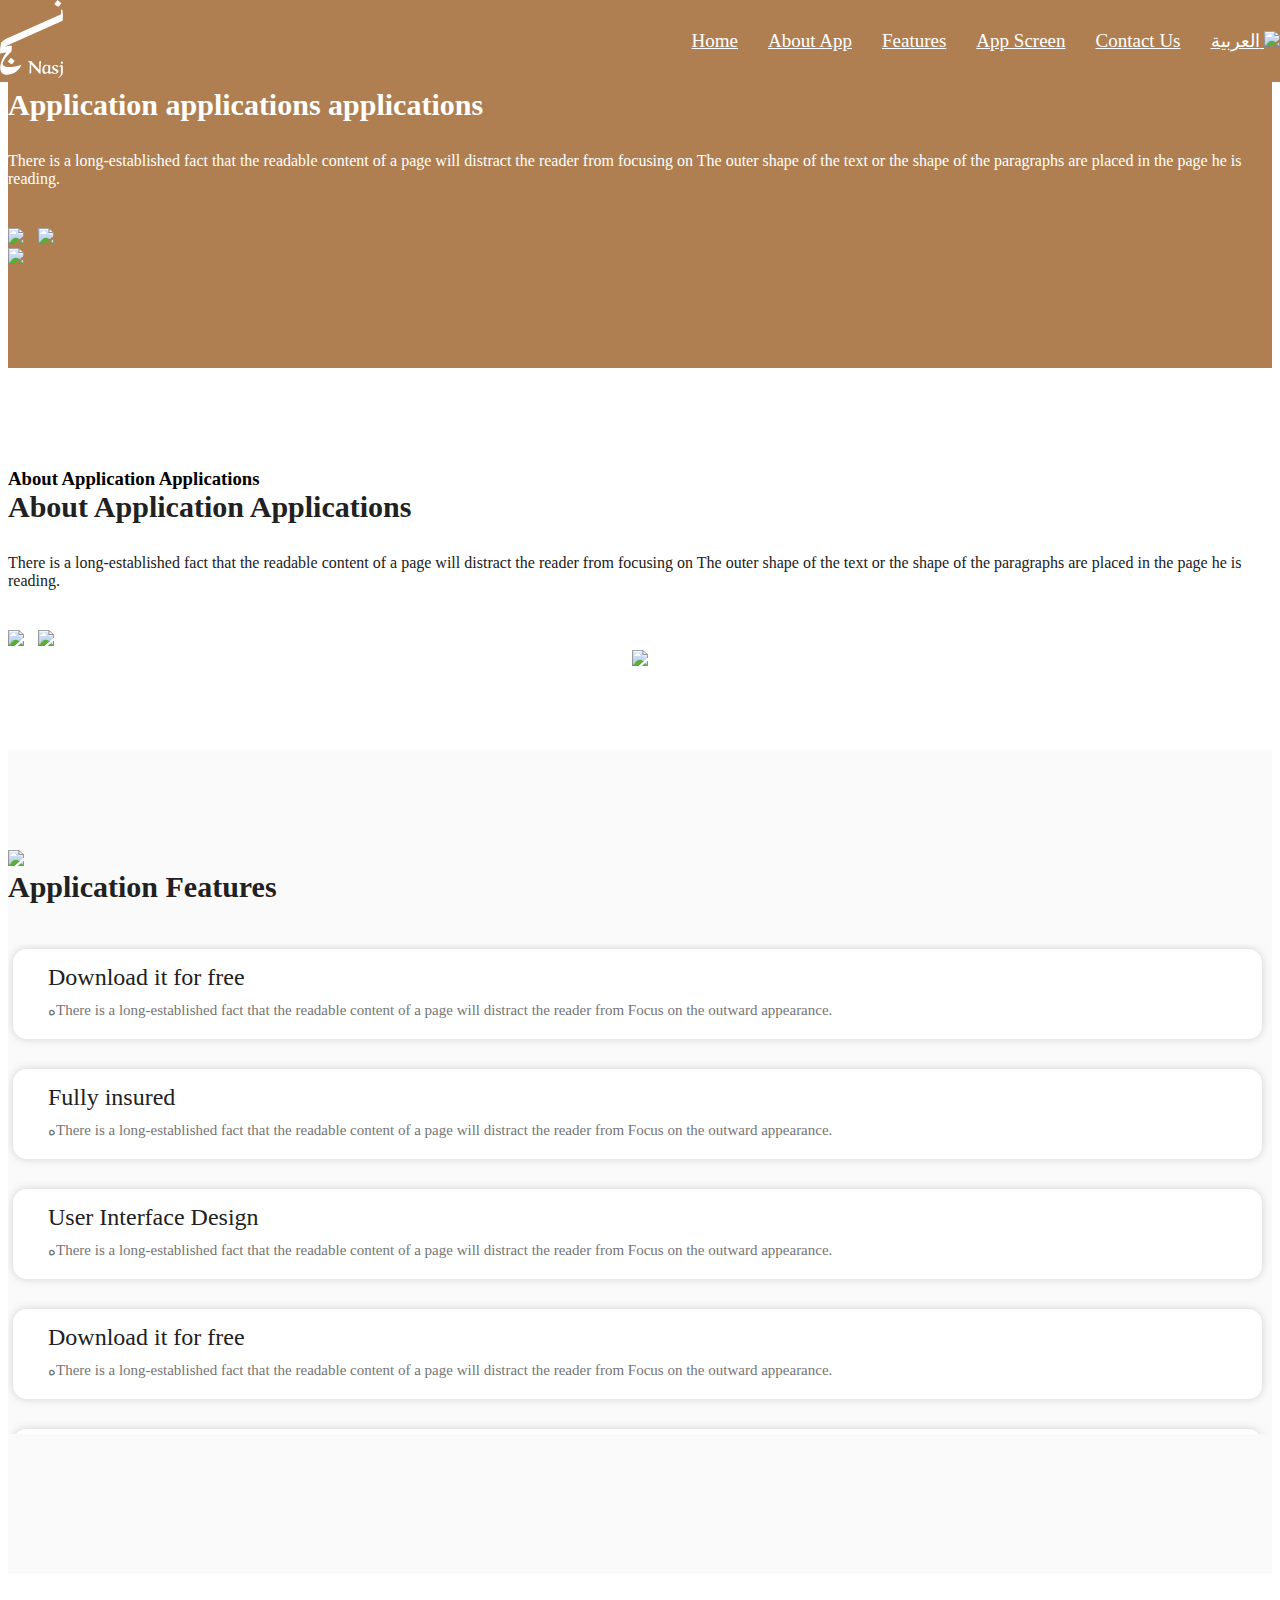
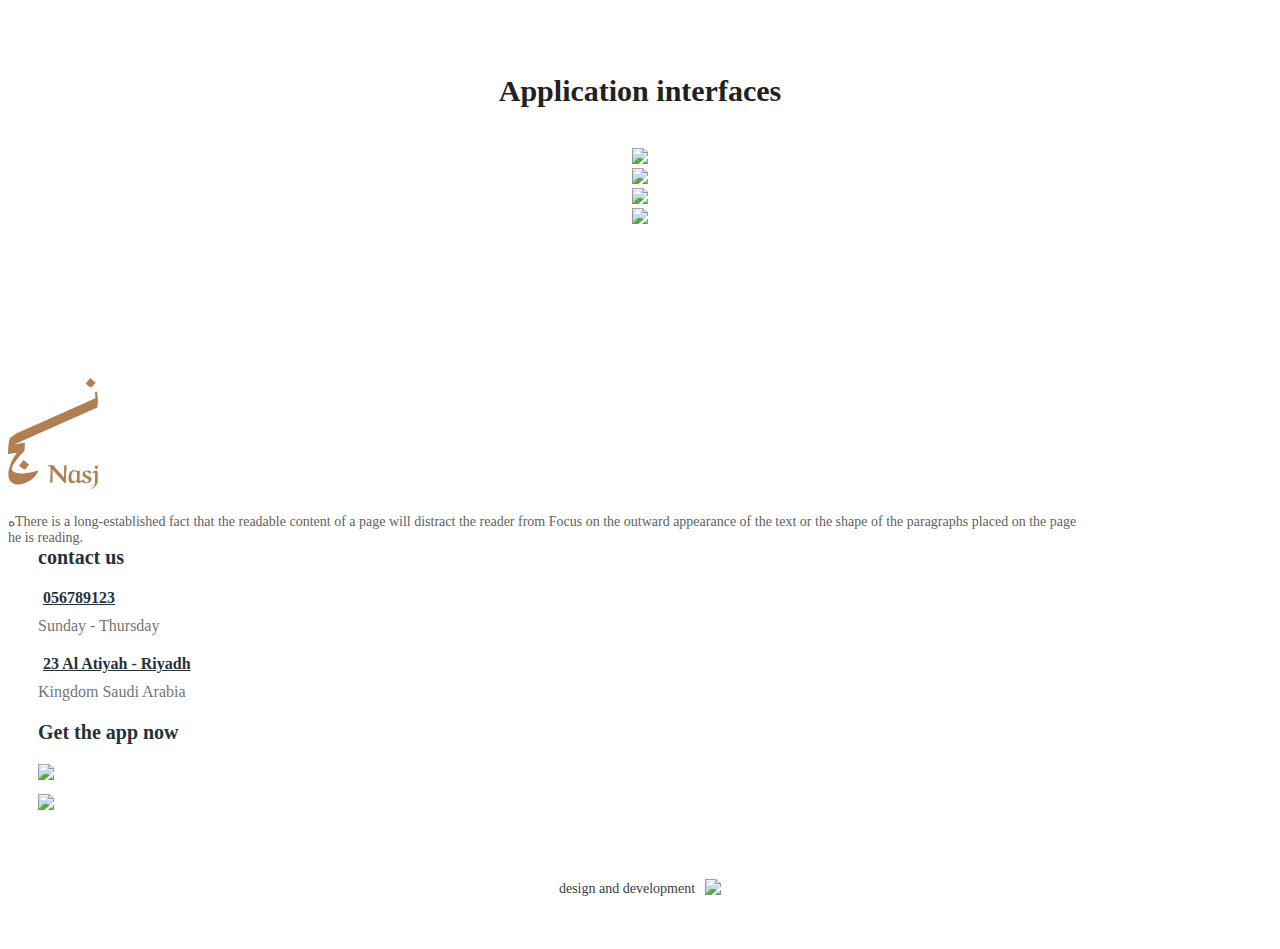
==== en.html @ 84d6505e "edit css" ====
<!DOCTYPE html>
<html lang="en" dir="ltr">

<head>
  <meta charset="UTF-8">
  <meta http-equiv="X-UA-Compatible" content="IE=edge">
  <meta name="viewport" content="width=device-width, initial-scale=1.0">
  <link rel="stylesheet" href="style/icon-font.min.css">
  <link rel="stylesheet" href="style/animate.css">
  <link rel="stylesheet" href="style/owl.carousel.min.css">
  <link rel="stylesheet" href="style/all.min.css">
  <link rel="stylesheet" href="style/all.css">
  <link rel="stylesheet" href="style/bootstrap.min.css">
  <link rel="stylesheet" href="style/bootstrap-rtl.min.css">
  <link rel="stylesheet" href="https://cdn.jsdelivr.net/npm/@fancyapps/ui/dist/fancybox.css"/> 
  <link rel="stylesheet" href="style/main.css">
  <title>Applications</title>
</head>
<body>

  <div class="moboverlay"></div>

<!-- ~~~~~~~~~~~~~~~~start header~~~~~~~~~~~~~~~~~~~ -->
<header>
  <div class="container">
    <div class="header d_flex">
      <div class="logo">
        <a href="#">
          <img src="images/logo.svg" alt="Applications img-fluid">
        </a>
      </div>
      <nav class="d_flex">
        <ul class="ul_navbar ul_gh">
          <i class="fas fa-times close_"></i>
          <li><a href="#" id="click_main">home</a></li>
          <li><a href="#" id="click_about">About app</a></li>
          <li><a href="#" id="click_features">Features</a></li>
          <li><a href="#" id="click_screens_">App Screen</a></li>
          <li><a href="#" id="click_contact"> contact us</a></li>
        </ul>
        <button class="btn_gh btn_bars fas fa-bars"></button>
        <a href="./index.html" class="anc_lang anc_gh">
          العربية
          <img src="images/en.png">
        </a>
      </nav>
    </div>
  </div>
</header>
<!-- ~~~~~~~~~~~~~~~~~~~end header~~~~~~~~~~~~~~~~~~~ -->

<!-- ~~~~~~~~~~~~~~~~~~start intro~~~~~~~~~~~~~~~~ -->
<div class="intro_parant" id="main_">
  <div class="container">
    <div class="intro">
      <div class="row">
        <div class="col-lg-6 col-sm-12">
          <div class="intro_text">
            <h3 class="m_p_gh">  Application applications applications</h3>
            <p class="m_p_gh">There is a long-established fact that the readable content of a page will distract the reader from focusing on
              The outer shape of the text or the shape of the paragraphs are placed in
              the page he is reading.</p>
              <div class="btn_intro">
                <a href="#" class="anc_intro anc_gh">
                  <img src="images/store5.png">
                  </a>
                <a href="#" class="anc_intro anc_gh"> 
                  <img src="images/store6.png">
                  </a>
              </div>
          </div>
        </div>
        <div class="col-lg-6 col-sm-12">
          <div class="screen_">
              <img src="images/change/1.png">
          </div>
        </div>
      </div>
    </div>
  </div>
</div>
<!-- ~~~~~~~~~~~~~~~~~~~~end intro~~~~~~~~~~~~~~~~ -->



<!-- ~~~~~~~~~~~~~~~~start about_app~~~~~~~~~~~~~~~~~~~ -->
<div class="about_app wow fadeInDown" id="about_">
  <div class="container">
    <div class="intro">
      <h3 class="m_p_gh d-lg-none d-block">   About Application Applications </h3>
      <div class="row">
        <div class="col-lg-6 col-sm-12 order-1 order-sm-2">
          <div class="intro_text">
            <h3 class="m_p_gh d-lg-block d-none">   About Application Applications </h3>
            <p class="m_p_gh">There is a long-established fact that the readable content of a page will distract the reader from focusing on
              The outer shape of the text or the shape of the paragraphs are placed in
              the page he is reading.</p>
              <div class="btn_intro">
                <a href="#" class="anc_intro anc_gh">
                  <img src="images/store5.png">
                  </a>
                <a href="#" class="anc_intro anc_gh"> 
                  <img src="images/store6.png">
                  </a>
              </div>
          </div>
        </div>
        <div class="col-lg-6 col-sm-12">
          <div class="screen_">
              <img src="images/change/2.png">
          </div>
        </div>
      </div>
    </div>
  </div>
</div>
<!-- ~~~~~~~~~~~~~~~~~~~end about_app~~~~~~~~~~~~~~~~~~ -->



<!-- ~~~~~~~~~~~~~~~~start Features~~~~~~~~~~~~~~~~~~~~ -->
<div class="Features_parant wow fadeInDown" id="features">
  <div class="container">
    <div class="Features">
      <div class="row">
        <div class="col-lg-6 col-sm-12">
          <div class="mob_">
            <img src="images/change/3.png">
          </div>
        </div>
        <div class="col-lg-6 col-sm-12">
          <h3 class="m_p_gh Feat_title_">Application Features</h3>
          <div class="parant_div">
            <div class="Features_div">
              <span class="lnr lnr-rocket"></span>
              <div class="div_text">
                <h4 class="m_p_gh">Download it for free  </h4>
                <p class="m_p_gh">هThere is a long-established fact that the readable content of a page will distract the reader from
                  Focus on the outward appearance.</p>
              </div>
            </div>
            <div class="Features_div">
              <span class="lnr lnr-thumbs-up"></span>
              <div class="div_text">
                <h4 class="m_p_gh">  Fully insured</h4>
                <p class="m_p_gh">هThere is a long-established fact that the readable content of a page will distract the reader from
                  Focus on the outward appearance.</p>
              </div>
            </div>
            <div class="Features_div">
              <span class="lnr lnr-layers"></span>
              <div class="div_text">
                <h4 class="m_p_gh">User Interface Design </h4>
                <p class="m_p_gh">هThere is a long-established fact that the readable content of a page will distract the reader from
                  Focus on the outward appearance.</p>
              </div>
            </div>
            <div class="Features_div">
              <span class="lnr lnr-rocket"></span>
              <div class="div_text">
                <h4 class="m_p_gh">Download it for free  </h4>
                <p class="m_p_gh">هThere is a long-established fact that the readable content of a page will distract the reader from
                  Focus on the outward appearance.</p>
              </div>
            </div>
            <div class="Features_div">
              <span class="lnr lnr-thumbs-up"></span>
              <div class="div_text">
                <h4 class="m_p_gh">  Fully insured</h4>
                <p class="m_p_gh">هThere is a long-established fact that the readable content of a page will distract the reader from
                  Focus on the outward appearance.</p>
              </div>
            </div>
            <div class="Features_div">
              <span class="lnr lnr-layers"></span>
              <div class="div_text">
                <h4 class="m_p_gh">User Interface Design </h4>
                <p class="m_p_gh">هThere is a long-established fact that the readable content of a page will distract the reader from
                  Focus on the outward appearance.</p>
              </div>
            </div>
          </div>
        </div>
      </div>
    </div>
  </div>
</div>
<!-- ~~~~~~~~~~~~~~~~~~~end Features~~~~~~~~~~~~~~~~~~~ -->

<!-- ~~~~~~~~~~~~~~~~start slider~~~~~~~~~~~~~~~~~~~ -->
<div class="slider_parant wow fadeInDown" id="screens_">
  <h3 class="Feat_title_ m_p_gh">  Application interfaces </h3>
  <div class="container">
    <div class="slider">
      <div class="owl-carousel">
        <div class="item">
          <div class="slide_"> 
            <div class="item_img">
              <img src="images/change/4.jpg">
            </div>
            <div class="slide_hover">
              <a href="images/change/4.jpg" data-caption="image 1" data-fancybox="image">
                  
              </a>
            </div>
          </div>
        </div>
        <div class="item">
          <div class="slide_"> 
            <div class="item_img">
              <img src="images/change/5.jpg">
            </div>
            <div class="slide_hover">
              <a href="images/change/5.jpg" data-caption="image 2" data-fancybox="image">
                  
              </a>
            </div>
          </div>
        </div>
        <div class="item">
          <div class="slide_"> 
            <div class="item_img">
              <img src="images/change/6.jpg">
            </div>
            <div class="slide_hover">
              <a href="images/change/6.jpg" data-caption="image 3" data-fancybox="image">
                  
              </a>
            </div>
          </div>
        </div>
        <div class="item">
          <div class="slide_"> 
            <div class="item_img">
              <img src="images/change/7.jpg">
            </div>
            <div class="slide_hover">
              <a href="images/change/7.jpg" data-caption="image 4" data-fancybox="image">
                  
              </a>
            </div>
          </div>
        </div>
      </div>
  </div>
  </div>
</div>
<!-- ~~~~~~~~~~~~~~~~~~~end slider~~~~~~~~~~~~~~~~~~~ -->



<!-- ~~~~~~~~~~~~~~~~start footer~~~~~~~~~~~~~~~~~~~ -->
<footer class="wow fadeInDown" id="contact_">
  <div class="container">
    <div class="footer">
      <div class="row">
        <div class="col-lg-4">
          <div class="footer_div">
            <a href="#">
              <img src="images/logo_f.svg" class="logo img-fluid">
            </a>
            <p class="m_p_gh">هThere is a long-established fact that the readable content of a page will distract the reader from
              Focus on the outward appearance of the text or the shape of the paragraphs placed on the page he is reading.</p>
          </div>
        </div>
        <div class="col-lg-4">
          <div class="footer_div">
            <h4 class="m_p_gh"> contact us</h4>
            <div class="contct_us">
              <a href="#" class="anc_gh">
                <i class="fas fa-phone"></i>
                056789123
              </a>
              <h5 class="m_p_gh">
                Sunday - Thursday
              </h5>
            </div>
            <div class="contct_us">
              <a href="#" class="anc_gh">
                <i class="fas fa-phone"></i>
                23 Al Atiyah - Riyadh  
              </a>
              <h5 class="m_p_gh">
                Kingdom Saudi Arabia
              </h5>
            </div>
          </div>
        </div>
        <div class="col-lg-4">
          <div class="footer_div">
            <h4 class="m_p_gh"> Get the app now</h4>
            <div class="btn_intro">
              <a href="#" class="anc_intro anc_gh">
                <img src="images/store5.png">
                </a>
              <a href="#" class="anc_intro anc_gh"> 
                <img src="images/store6.png">
                </a>
            </div>
          </div>
        </div>
      </div>
    </div>
  </div>
</footer>
<!-- ~~~~~~~~~~~~~~~~~~~end footer~~~~~~~~~~~~~~~~~~~ -->

<!-- ~~~~~~~~~~~~~~~~~~~start copy_rights~~~~~~~~~~~~~~~~~~~ -->

<div class="copy_rights">
  <div class="social-media">
    <a href="#" class="social anc_gh"><i class="fab fa-snapchat-ghost"></i></a>
    <a href="#" class="social anc_gh"><i class="fab fa-whatsapp"></i></a>
    <a href="#" class="social anc_gh"><i class="fab fa-instagram"></i></a>
    <a href="#" class="social anc_gh"><i class="fab fa-twitter"></i></a>
    <a href="#" class="social anc_gh"><i class="fab fa-facebook-f"></i></a>
  </div>
  <div class="div_copy">
    <h6 class="m_p_gh">design and development </h6>
    <a href="#">
      <img src="images/tasawk-en.png">
    </a>
  </div>

</div>
<!-- ~~~~~~~~~~~~~~~~~~~end copy_rights~~~~~~~~~~~~~~~~~~~ -->


  <script src="js/jquery-3.4.1.min.js"></script>
  <script src="js/wow.min.js"></script>
  <script src="js/bootstrap.min.js"></script>
  <script src="js/popper.min.js"></script>
  <script src="js/owl.carousel.min.js"></script>
  <script src="https://cdn.jsdelivr.net/npm/@fancyapps/ui/dist/fancybox.umd.js"></script>
  <script src="js/script.js"></script>


</body>

</html>
---- style/main.css ----
@font-face {
  font-family: 'Tajawal';
  src: url('../fonts/Tajawal-ExtraLight.woff2') format('woff2'),
  url('../fonts/Tajawal-ExtraLight.woff');
  font-weight: 200;
  font-style: normal;
  font-display: swap;
}

@font-face {
  font-family: 'Tajawal';
  src: url('../fonts/Tajawal-Light.woff2') format('woff2'),
  url('../fonts/Tajawal-Light.woff');
  font-weight: 300;
  font-style: normal;
  font-display: swap;
}

@font-face {
  font-family: 'Tajawal';
  src: url('../fonts/Tajawal-Regular.woff2') format('woff2'), 
  url('../fonts/Tajawal-Regular.woff');
  font-weight: 400;
  font-style: normal;
  font-display: swap;
}

@font-face {
  font-family: 'Tajawal';
  src: url('../fonts/Tajawal-Medium.woff2') format('woff2'), 
  url('../fonts/Tajawal-Medium.woff') format('woff');
  font-weight: 500;
  font-style: normal;
  font-display: swap;
}

@font-face {
  font-family: 'Tajawal';
  src: url('../fonts/Tajawal-Bold.woff2') format('woff2'), 
  url('../fonts/Tajawal-Bold.woff') format('woff');
  font-weight: 700;
  font-style: normal;
  font-display: swap;
}

@font-face {
  font-family: 'Tajawal';
  src: url('../fonts/Tajawal-ExtraBold.woff2') format('woff2'), 
  url('../fonts/Tajawal-ExtraBold.woff') format('woff');
  font-weight: 800;
  font-style: normal;
  font-display: swap;
}

@font-face {
  font-family: 'Tajawal';
  src: url('../fonts/Tajawal-Black.woff2') format('woff2'), 
  url('../fonts/Tajawal-Black.woff') format('woff');
  font-weight: 900;
  font-style: normal;
  font-display: swap;
}
html[dir="rtl"] body {
direction: rtl;
}

html[dir="ltr"] body {
direction: ltr;
}

body {
font-family: "Tajawal";
}

.ul_gh {
list-style: none;
padding: 0;
margin: 0;
}

.m_p_gh {
padding: 0;
margin: 0;
}

.anc_gh {
display: inline-block;
}

.anc_gh:hover {
text-decoration: none;
}

.btn_gh {
border: none;
padding: 0;
background-color: transparent;
}
.btn_gh:focus{
  outline: 0;
}
.d_flex {
display: flex;
align-items: center;
justify-content: space-between;
}

.moboverlay {
position: fixed;
display: none;
top: 0;
bottom: 0;
right: 0;
left: 0;
background-color: rgba(0, 0, 0, 0.3);
z-index: 10;
overflow: hidden;
}
.over{
  overflow-y: hidden;
}
::-webkit-scrollbar {
  width: 10px;
  height: 50px;
}
::-webkit-scrollbar-track {
  box-shadow: inset 0 0 3px grey;
  border-radius: 5px;
  -webkit-border-radius: 5px;
  -moz-border-radius: 5px;
  -ms-border-radius: 5px;
  -o-border-radius: 5px;
}
/* Handle */
::-webkit-scrollbar-thumb {
  background: #af7f51; 
  border-radius: 5px;
  -webkit-border-radius: 5px;
  -moz-border-radius: 5px;
  -ms-border-radius: 5px;
  -o-border-radius: 5px;
}

/* ~~~~~~~~~~~~~~~~start header~~~~~~~~~~~~~~~~~~~ */
header{
  /* padding: 30px 0 100px; */
  position: absolute;
  top: 0;
  left: 0;
  right: 0;
  background-color: #AF7F51;
  z-index: 10;
}
.logo img{
  width: 63px;
  height: auto;
}
.ul_navbar{
  display: flex;
}
.ul_navbar li a{
  margin-inline-end: 19px;
  font-size: 19px;
  font-family: "Tajawal";
  font-weight: 500;
  color: rgb(255, 255, 255);
  text-transform:capitalize;
  margin-inline-end: 30px;
  transition: .5s;
  -webkit-transition: .5s;
  -moz-transition: .5s;
  -ms-transition: .5s;
  -o-transition: .5s;
}
.ul_navbar li a:hover{
  text-decoration: none;
}
.anc_lang{
  text-transform: capitalize;
  font-size: 18px;
  font-family: "Tajawal";
  color: #ffffff;
  transition: .5s;
  direction: ltr;
}
.btn_bars{
  font-size: 16px;
  color: #ffffff;
  margin-inline-end: 20px;
  transition: .5s;
  display: none;
}
.close_{
  display: none;
}
.anc_lang:hover,.btn_bars:hover,.close_{
  color: #af7f51;
}
.ul_navbar li a:hover{
  color: #c9b099;

}
@media(max-width:767px){
  .ul_navbar{
    display: none;
    position: fixed;
    top: 0;
    right: 0;
    height: 100%;
    width: 85%;
    background-color: #ffffff;
    z-index: 999;
    padding: 80px 20px 0;
    text-align: start;

  }
  html[dir="ltr"] .ul_navbar {
    left: 0;
    }
    .ul_navbar li a{
      color: #000000;
      margin: 0;
    }
    .ul_navbar li{
      margin-bottom: 10px;
    }
    .btn_bars{
      display: block;
    }
    .close_{
      display: block;
      font-size: 16px;
      color: #b3acac;
      transition: .5s;
      -webkit-transition: .5s;
      -moz-transition: .5s;
      -ms-transition: .5s;
      -o-transition: .5s;
      position: absolute;
      top: 20px;
      left: 20px;
      cursor: pointer;
    }
    .close_:hover{
      color: #AF7F51;
    }
    html[dir="ltr"] .close_ {
      right: 20px;
      }
      header {
        padding: 10px 0 30px;
    }
    .logo img{
      width: 60px;
    }
}
/* ~~~~~~~~~~~~~~~~~~end header~~~~~~~~~~~~~~~~~~~ */



/* ~~~~~~~~~~~~~~~~~~start intro~~~~~~~~~~~~~~~~ */
.intro_parant{
  overflow: hidden;
  margin-bottom: 100px;
  background-color: #AF7F51;
  padding: 80px 0 100px;

}
.backgr_{
  position: absolute;
  top: 0;
  left: 0;
  z-index: -1;
  width: 100%;
  max-width:100%;
  max-height: 100%;
}
.intro{
  text-align: start;
}
.screen_ img{
  width: 100%;
  margin-right: 50px;
}

.intro_text{
  height: 100%;
  display: flex;
  flex-direction: column;
  justify-content: center;
  align-items: flex-start;
}
.intro_text h3{
  font-size: 30px;
  font-family: "Tajawal";
  color: rgb(255, 255, 255);
  font-weight: 700;
  margin-bottom: 30px;
}

.intro_text p{
  font-size: 16px;
  font-family: "Tajawal";
  color: rgb(255, 255, 255);
  font-weight: 500;
  margin-bottom: 40px;
  text-align: start;
}
.btn_intro a:first-child{
  margin-inline-end: 10px;
}
@media(max-width:992px){

  .intro_text{
    align-items: center;
  }
  .intro_text h3{
    font-size: 25px;
    margin-bottom: 20px;
    text-align: center;
  }
  .intro_text p{
    text-align: justify;
    text-align-last: center;
    margin-bottom: 30px;
  }
  .screen_ img{
    margin: 0;

  }
  .intro_text {
    margin-bottom: 50px;
  }

}
@media(max-width:767px){
  .btn_intro{
    display: flex;
    padding: 0 15px;

  }
  .btn_intro img{
    width: 150px;
  }
  .intro_parant {
    margin-bottom: 20px;
    padding-bottom: 50px;
  }
  .intro{
    text-align: center;
  }
}
/* ~~~~~~~~~~~~~~~~~~~~end intro~~~~~~~~~~~~~~~~ */

/* ~~~~~~~~~~~~~~~~start about_app~~~~~~~~~~~~~~~~~~~ */
.about_app{
  padding: 0 0 80px ;
}
.about_app .intro_text h3 ,.about_app .intro_text p{
  color: rgb(33, 33, 33);
}
.about_app .screen_ {
  text-align: center;
}
.about_app .screen_ img{
  max-width: 100%;
  width: auto;
  margin:0;
}
@media(max-width:992px){
  .about_app .screen_ img{
    padding-top: 20px;
  }
  .about_app {
    padding: 40px 0 60px;
}
.intro > h3{
  margin-bottom: 20px;
}
}
/* ~~~~~~~~~~~~~~~~~~end about_app~~~~~~~~~~~~~~~~~~~ */

/* ~~~~~~~~~~~~~~~~start Features~~~~~~~~~~~~~~~~~~~ */
.Features_parant{
  background-color: #fafafa;
  padding: 100px 0 140px;
  margin-bottom: 100px;
}
.mob_ img{
  max-width: 100%;
}
.parant_div{
  text-align: start;
  height: 420px;
  overflow-y:scroll;
  direction: ltr;
}
html[dir="ltr"] .parant_div {
  direction: rtl;
  height: 490px;
  }
.Feat_title_{
  text-align: start;
  font-size: 30px;
  font-family: "Tajawal";
  color: rgb(33, 33, 33);
  font-weight: 700;
  margin-bottom: 40px;
}
.Features_div{
  display: flex;
  align-items: center;
  border-radius: 14px;
  background-color: rgb(255, 255, 255);
  box-shadow: 0px 0px 10px 0px rgba(0, 0, 0, 0.16);
  padding: 15px 15px 20px;
  direction: rtl;
  margin: 5px 10px 30px 5px;
}
.Features_div:last-child{
  margin-bottom: 5px;
}
html[dir="ltr"] .Features_div {
  direction: ltr;

  }

.Features_div span{
  font-size: 48px;
  color: #af7f51;
  margin-inline-end: 20px;
}
.div_text h4{
  font-size: 24px;
  font-family: "Tajawal";
  color: rgb(33, 33, 33);
  font-weight: 500;
  margin-bottom: 10px;
}
.div_text p{
  font-size: 15px;
  font-family: "Tajawal";
  color: rgb(117, 117, 117);
  font-weight: 400;
}


@media(max-width:992px){
  .Features_parant {
    padding:70px 0px;
    margin-bottom: 50px;
  }
  .mob_{
    margin-bottom: 30px;
  }
  .Feat_title_{
    text-align: center;
  }
  .Features_div {
    margin: 5px 10px 15px 5px;
    
  }
}
@media(max-width:767px){
  .div_text h4 {
    font-size: 20px;
  }

}
/* ~~~~~~~~~~~~~~~~~~end heaFeaturesder~~~~~~~~~~~~~~~~~~~ */

/* ~~~~~~~~~~~~~~~~start slider~~~~~~~~~~~~~~~~~~~ */
.slider_parant{
  text-align: center;
  margin-bottom: 100px;
}
.slider_parant .Feat_title_ {
  text-align: center;
}
.slider_parant p{
  font-size: 16px;
  font-family: "Tajawal";
  color: rgb(117, 117, 117);
  width: 34%;
  margin: 0 auto 40px;

}
.slider{
  position: relative;
}

.slider .item img{
  max-width: 100%;
  width: 100%;
}

.slider .owl-dots{
  display: block;
  position: absolute;
  bottom: -60px;
  transform: translateX(-50%);
  -webkit-transform: translateX(-50%);
  -moz-transform: translateX(-50%);
  -ms-transform: translateX(-50%);
  -o-transform: translateX(-50%);
  left: 50%;
}
.slider  .owl-dots .owl-dot{
  border-radius: 50%;
  background-color: rgb(224, 224, 224);
  width: 8px;
  height: 8px;
}
.slider  .owl-dots .owl-dot:not(.owl-dots .owl-dot:last-child){
  margin-inline-end: 5px;
}
.slider  .owl-dots .owl-dot.active{
  background-image: -moz-linear-gradient( -90deg, rgb(36,161,210) 0%, rgb(6,79,129) 100%);
  background-image: -webkit-linear-gradient( -90deg, rgb(36,161,210) 0%, rgb(6,79,129) 100%);
  background-image: -ms-linear-gradient( -90deg, rgb(36,161,210) 0%, rgb(6,79,129) 100%);
}

.slide_hover a{
  position: absolute;
  top: 0;
  left: 0;
  width: 100%;
  height: 100%;
  display: block;
}
@media(max-width:992px){
  .slider_parant p{
    width: auto;
  }
  .Feat_title_{
    margin-bottom: 30px;
  }

}
/* ~~~~~~~~~~~~~~~~~~end slider~~~~~~~~~~~~~~~~~~~ */


/* ~~~~~~~~~~~~~~~~start footer~~~~~~~~~~~~~~~~~~~ */
footer{
  padding: 50px 0;
}
.footer_div{
  text-align: start;
}
.footer_div .logo{
  margin-bottom: 20px;
}
.footer_div .logo{
  width: 90px;

}
.footer_div p{
  font-size: 14px;
  font-family: "Tajawal";
  color: rgb(97, 97, 97);
  font-weight: 500;
  width: 85%;
}
.footer_div h4{
  font-size: 20px;
  font-family: "Tajawal";
  color: rgb(38, 50, 56);
  font-weight: 700;
  margin-bottom: 20px;
  margin-inline-start: 30px;
}
.contct_us{
  margin-bottom: 20px;
  margin-inline-start: 30px;
}
.contct_us h5{
  font-size: 16px;
  font-family: "Tajawal";
  color: rgb(117, 117, 117);
  font-weight: 500;
}

.contct_us a{
  font-size: 16px;
  font-family: "Tajawal";
  color: rgb(38, 50, 56);
  font-weight: 700;
  margin-bottom: 10px;
}
.contct_us i{
  color: #af7f51;
  margin-inline-end: 5px;
}
.footer_div .btn_intro a:first-child{
  display: block;
  margin: 0;
  margin-bottom: 10px;
  margin-inline-end: 10px;
}
.footer_div .btn_intro{
  margin-inline-start: 30px;
}
.btn_intro .anc_intro{
  transition: .5s;
  -webkit-transition: .5s;
  -moz-transition: .5s;
  -ms-transition: .5s;
  -o-transition: .5s;
}
.btn_intro .anc_intro:hover{
  transform: translateY(-5px);
  -webkit-transform: translateY(-5px);
  -moz-transform: translateY(-5px);
  -ms-transform: translateY(-5px);
  -o-transform: translateY(-5px);
}
@media(max-width:767px){
  .footer_div {
    text-align: center;
  }
  .footer_div p{
    text-align: justify;
    text-align-last: center;
    width: 100%;
  }
  .footer_div .btn_intro{
    margin: 0;
    display: flex;
    justify-content:center;
  }
  .footer_div h4{
    margin: 0 0 20px 0;
  }
  .contct_us{
    margin-inline-start: 0;
  }
  .footer_div p{
    margin-bottom: 30px;
  }
}
/* ~~~~~~~~~~~~~~~~~~end footer~~~~~~~~~~~~~~~~~~~ */


/* ~~~~~~~~~~~~~~~~start copy_rights~~~~~~~~~~~~~~~~~~~ */
.div_copy{
  display: flex;
  justify-content: center;
  align-items: center;
  margin-bottom: 50px;
}
.social-media{
  display: flex;
  justify-content: center;
  margin-bottom: 15px;
}
.social-media a{
  font-size: 19px;
  color: rgb(97, 97, 97);
  transition: .5s;
  -webkit-transition: .5s;
  -moz-transition: .5s;
  -ms-transition: .5s;
  -o-transition: .5s;
}
.social-media a:hover{
  color: #af7f51;
}
.social-media a:not(.social-media a:last-child){
  margin-inline-end: 30px;
}
.div_copy h6{
  margin-inline-end: 10px;
  font-size: 14px;
  font-family: "Tajawal";
  color: rgb(57, 60, 60);
  font-weight: 400;
}

/* ~~~~~~~~~~~~~~~~~~end copy_rights~~~~~~~~~~~~~~~~~~~ */
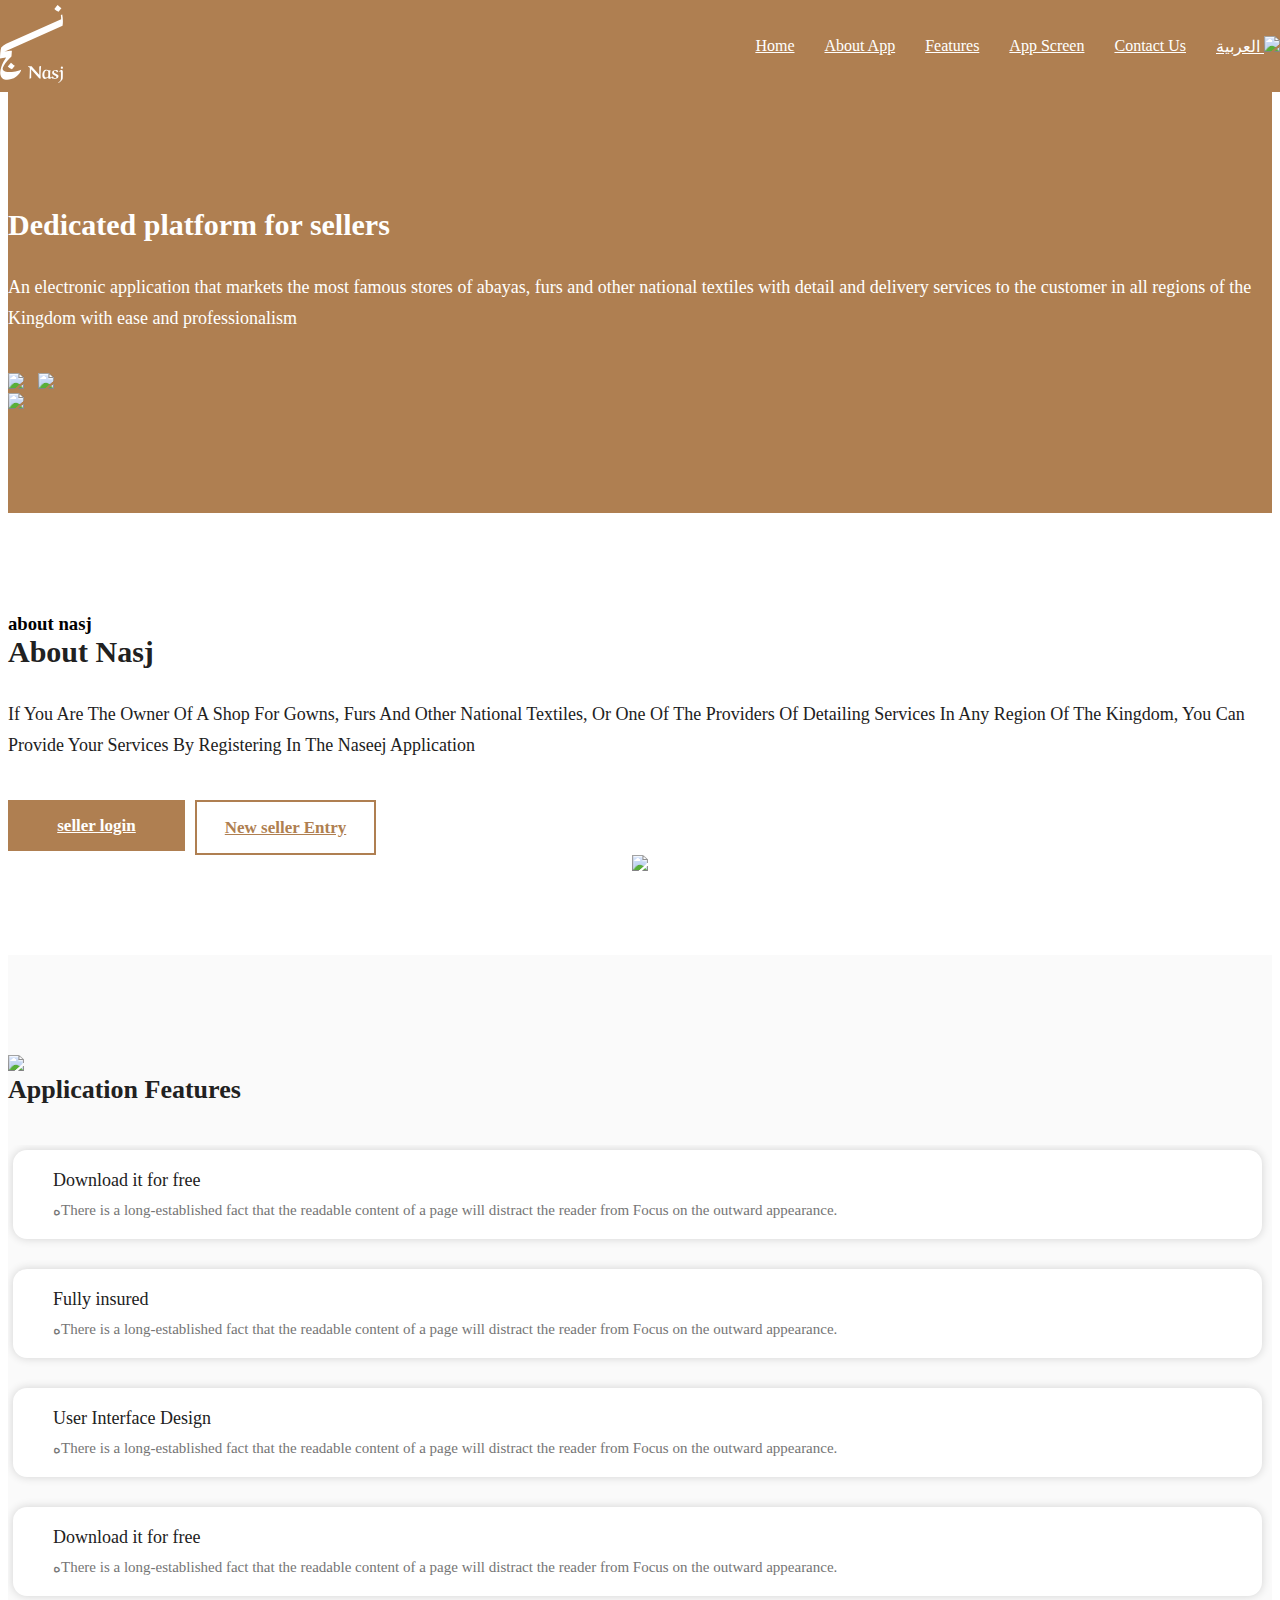
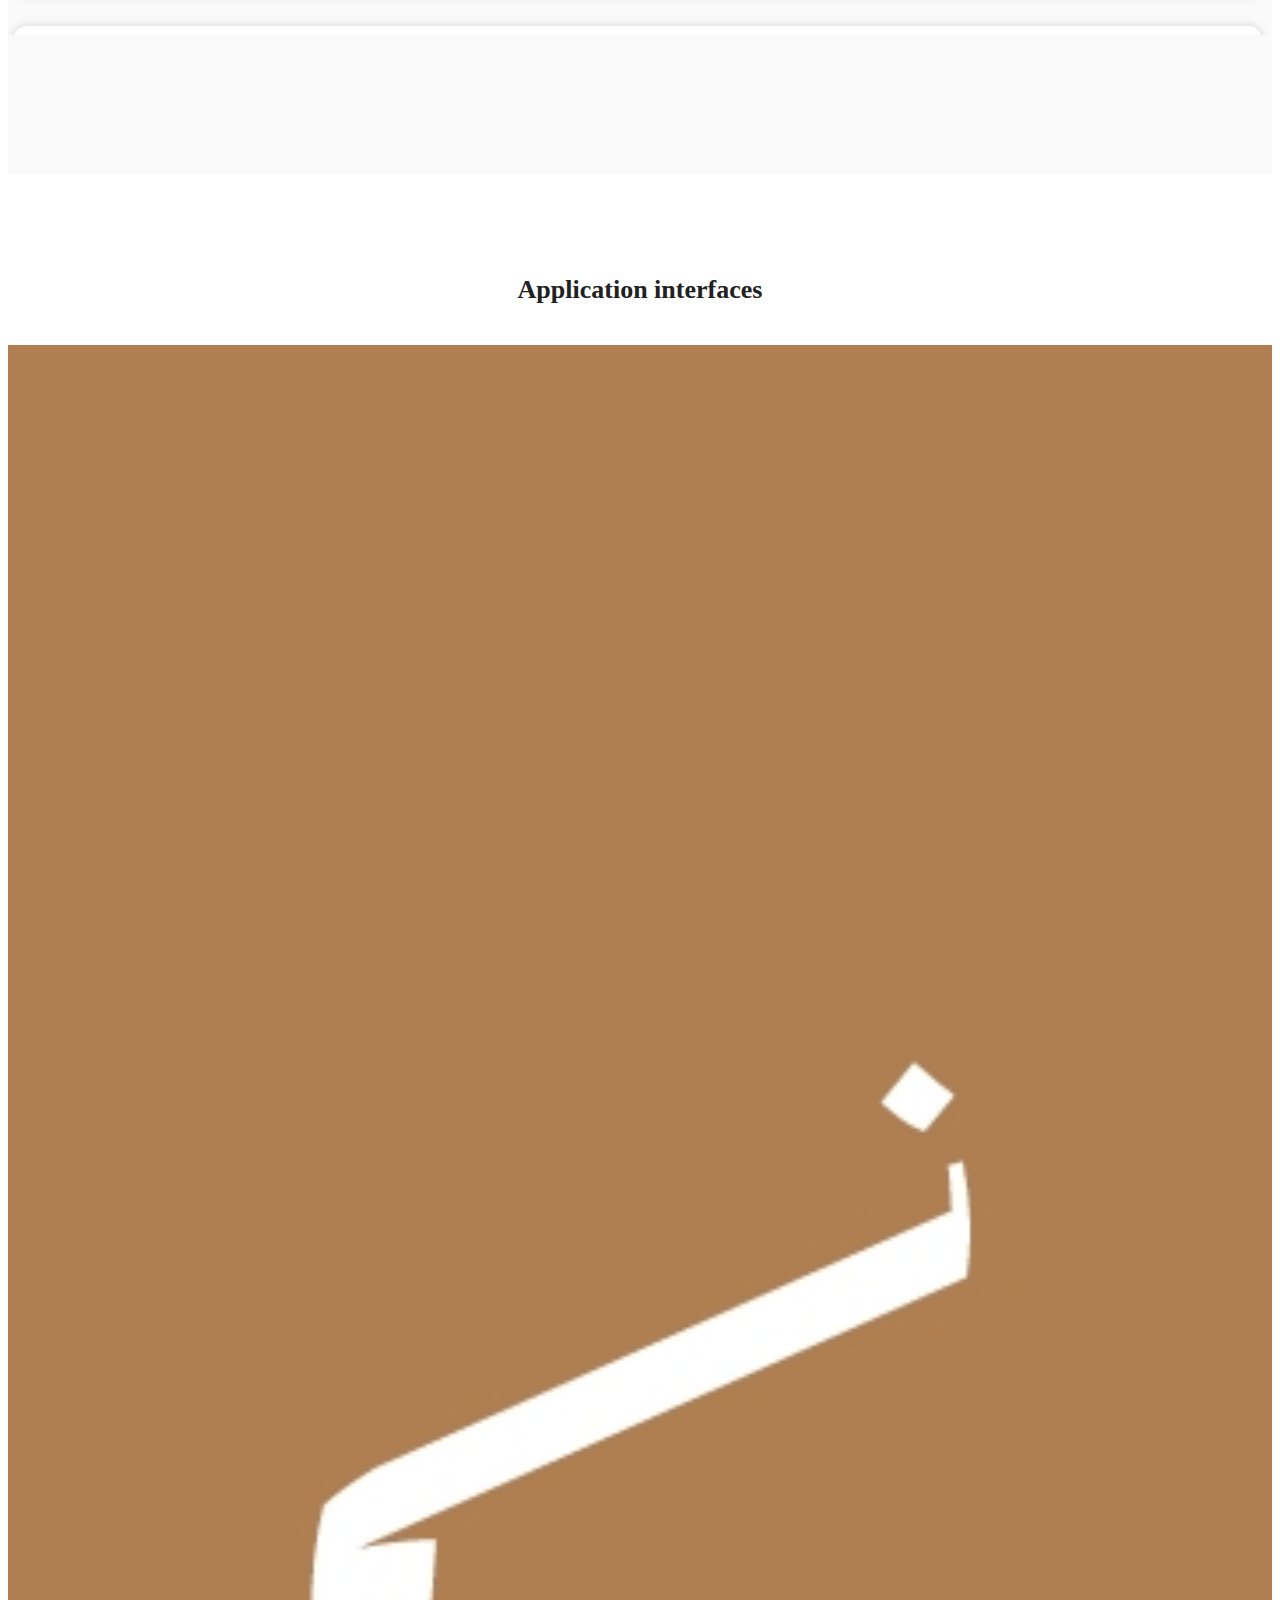
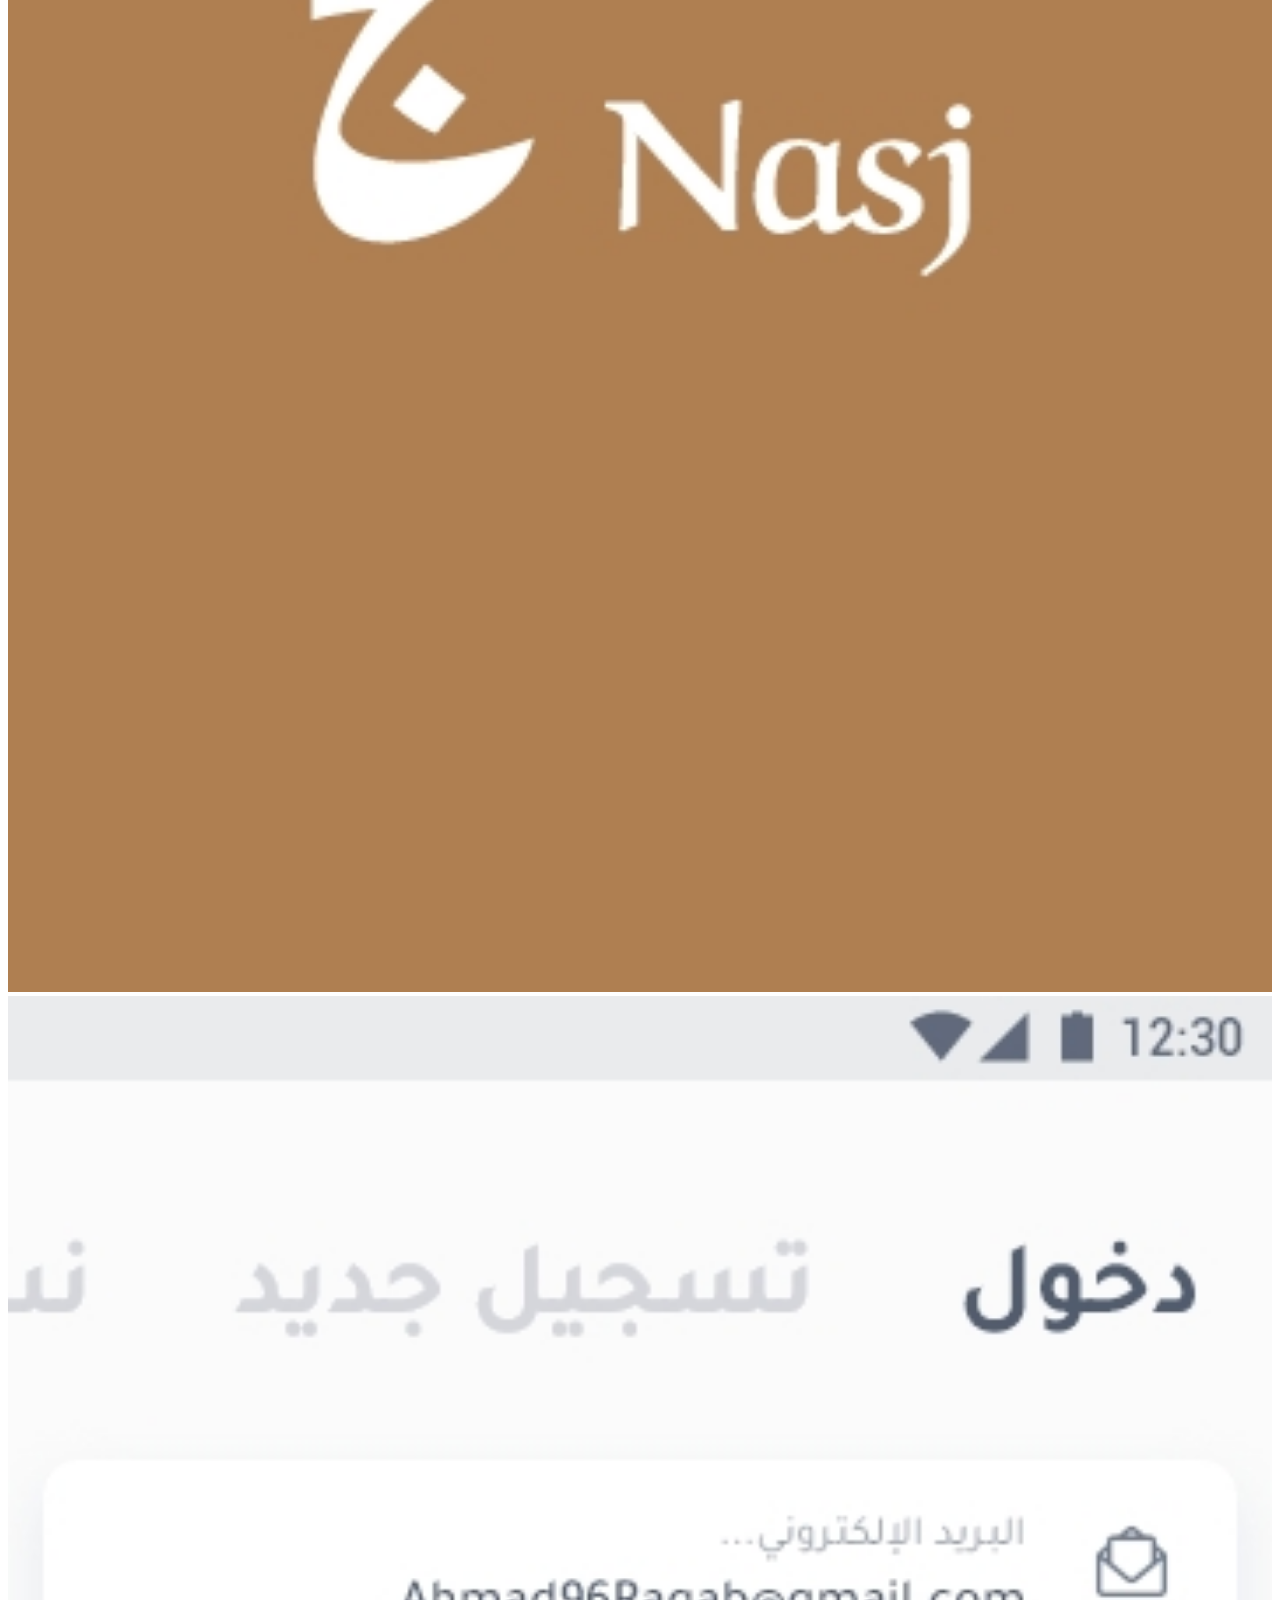
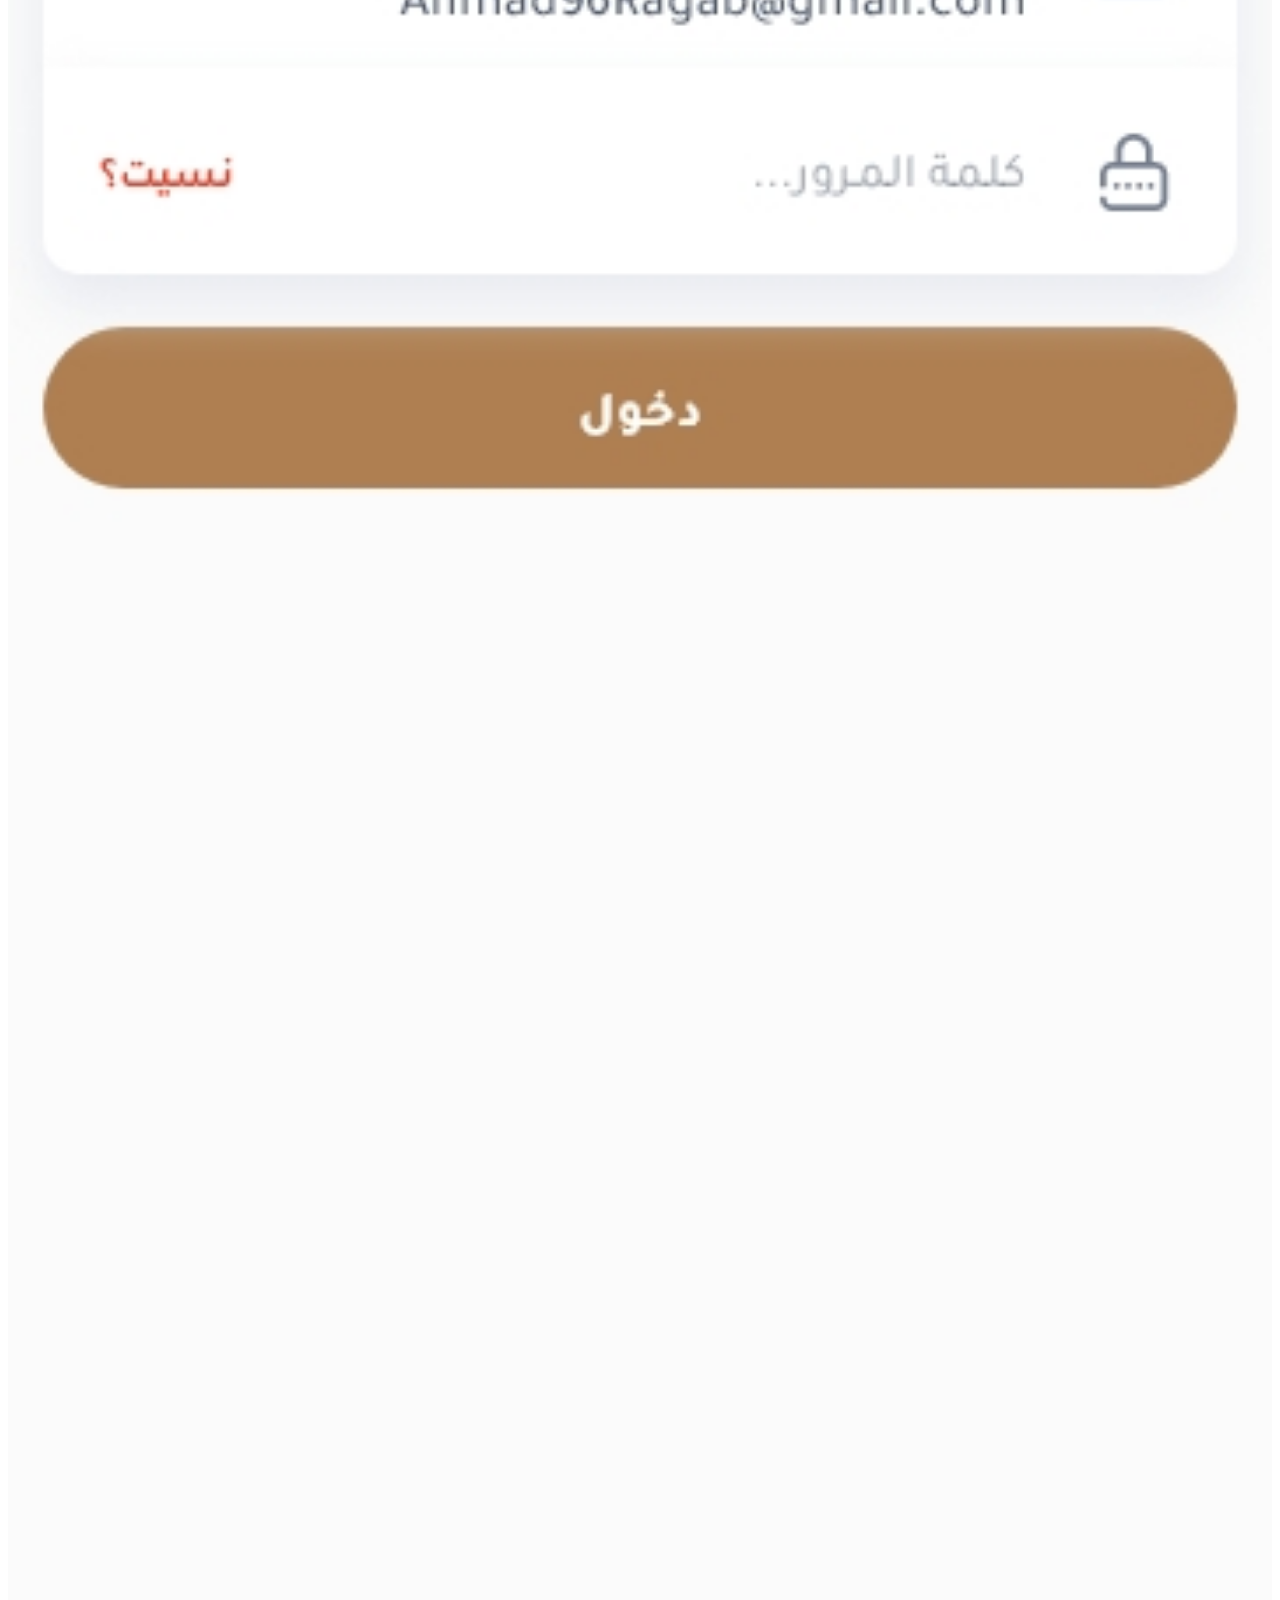
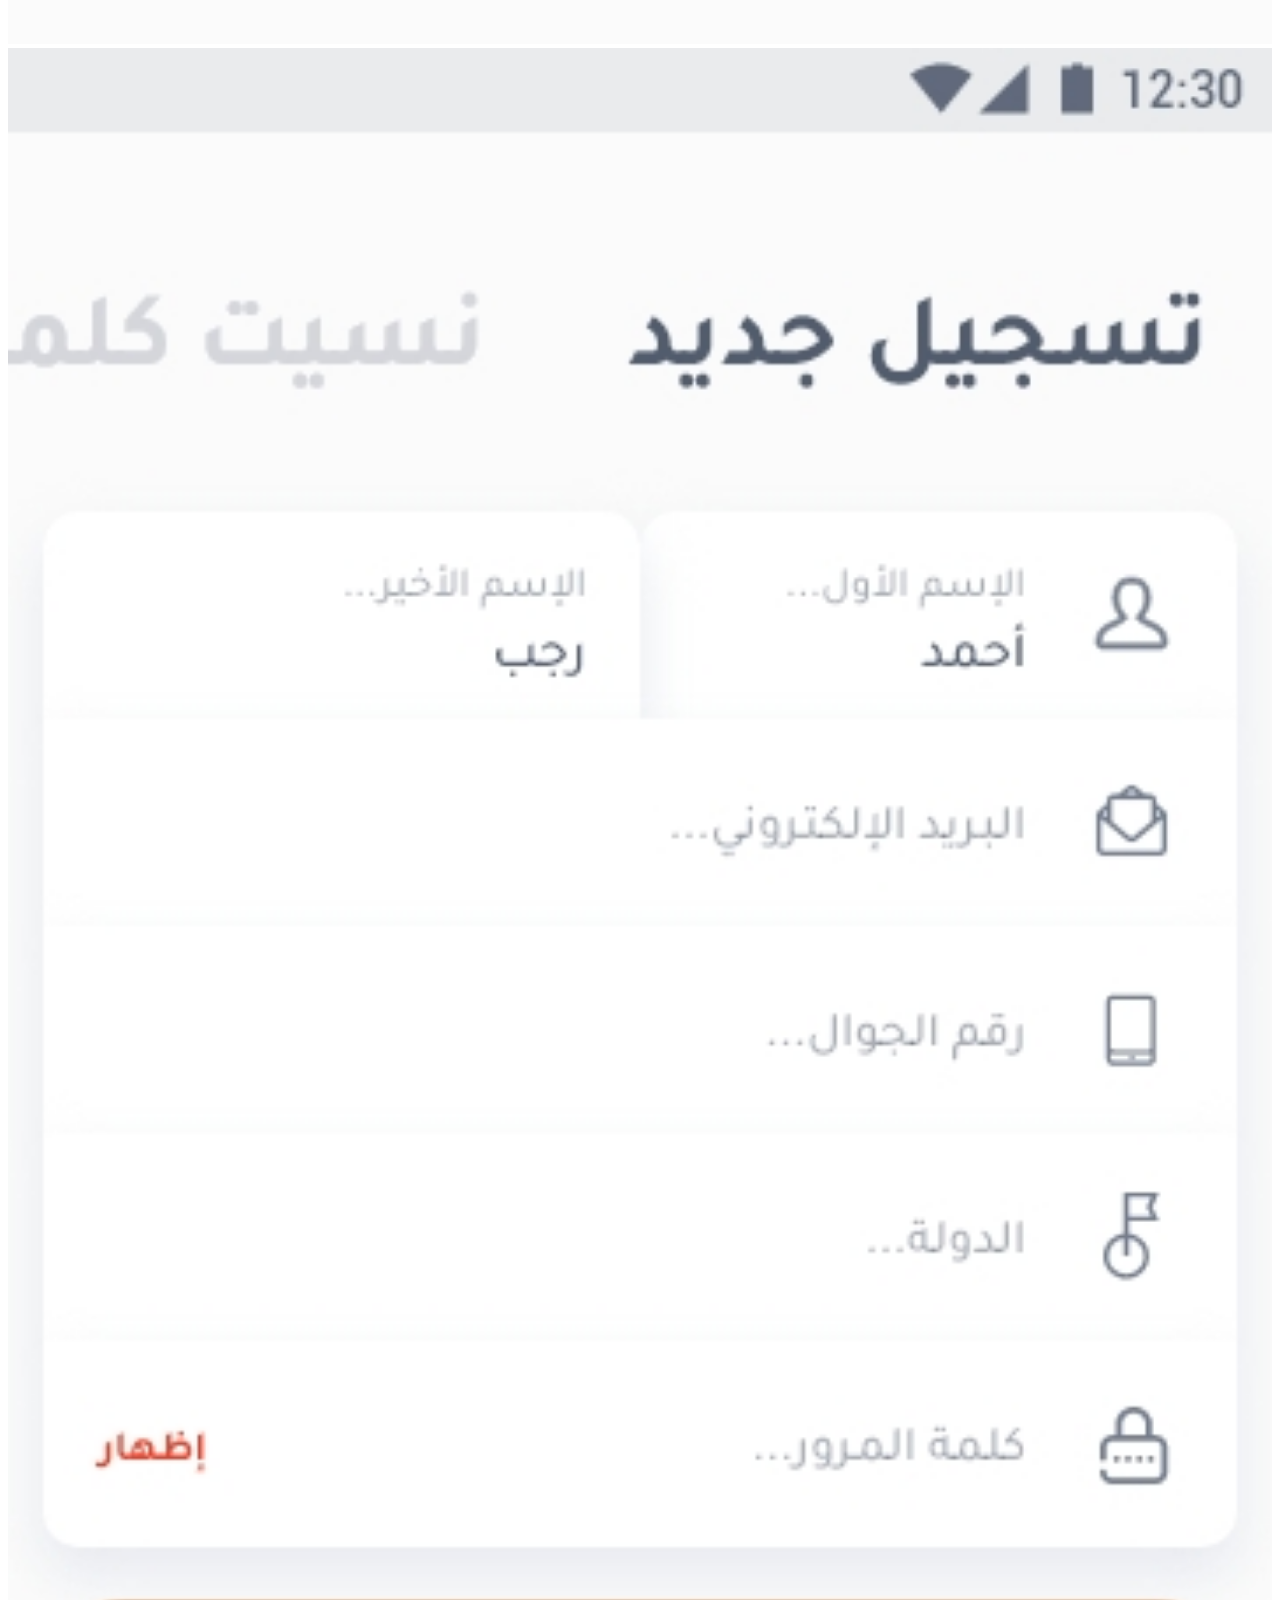
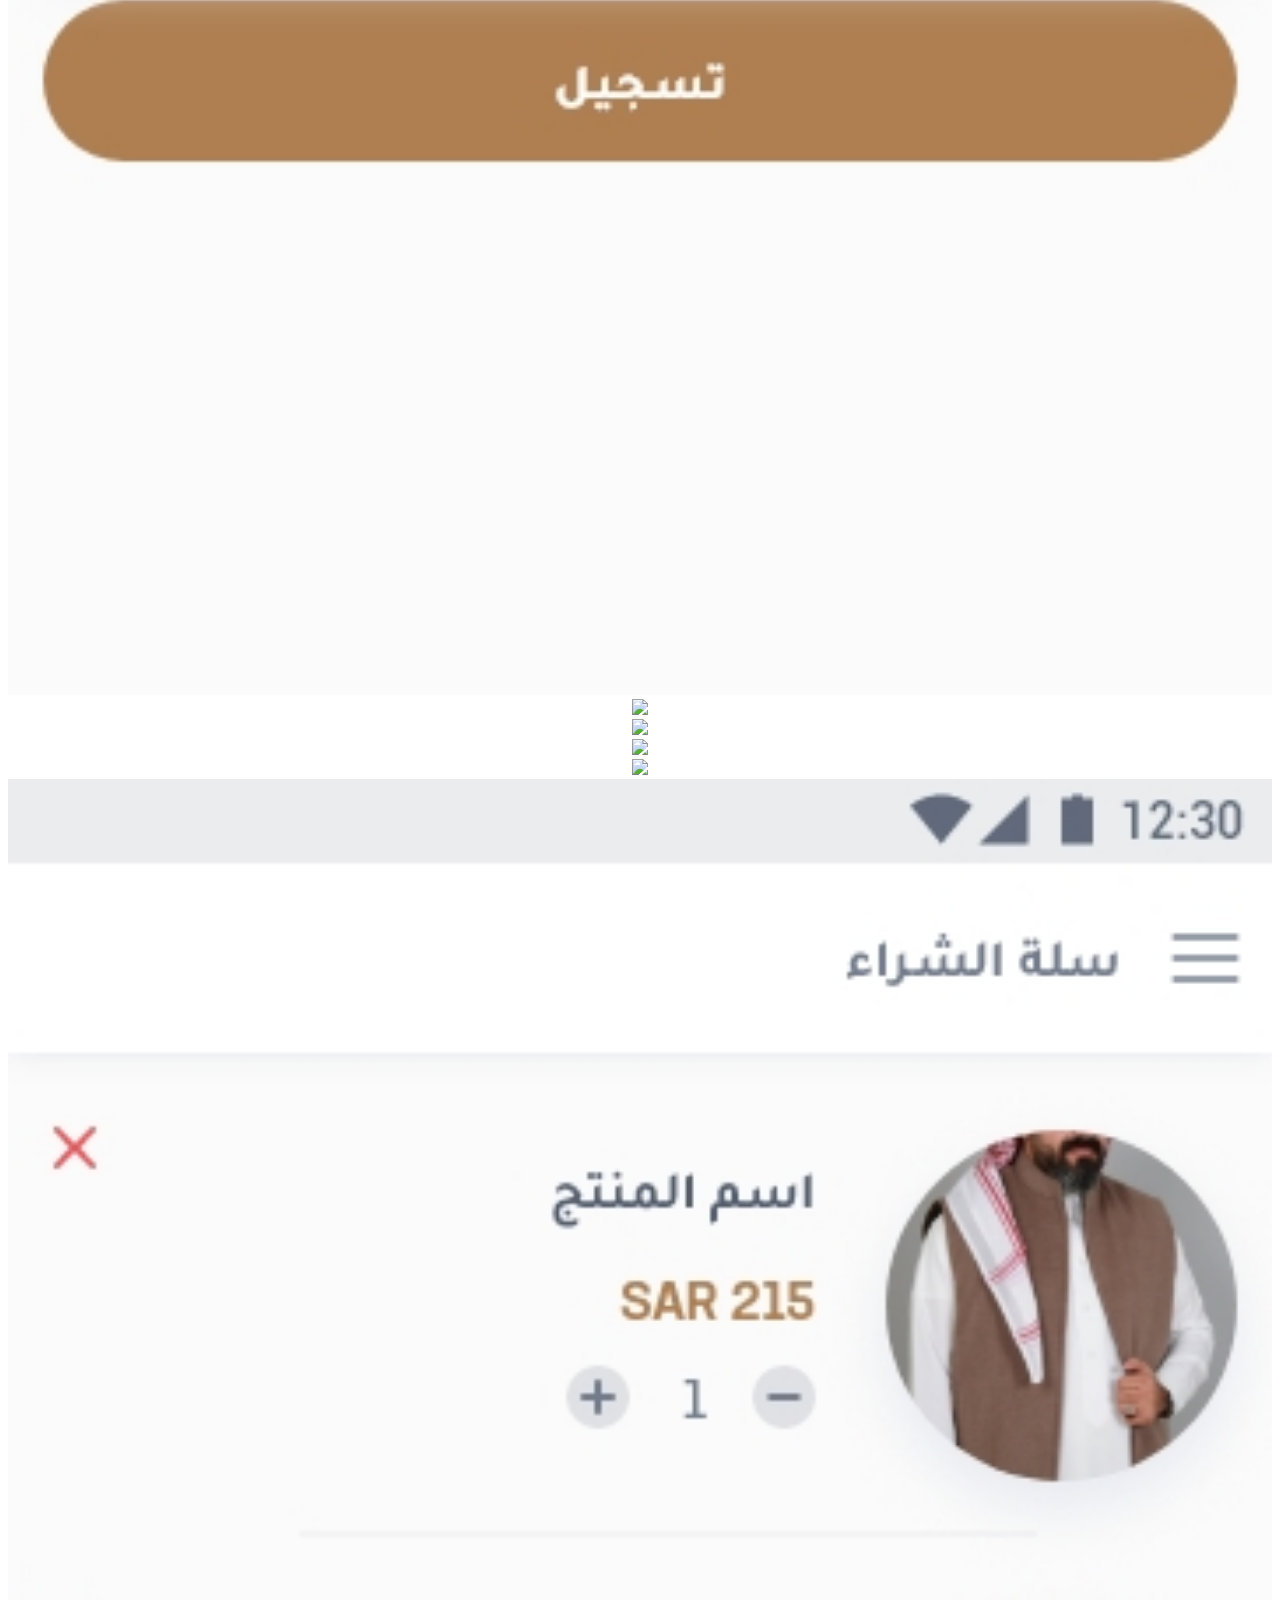
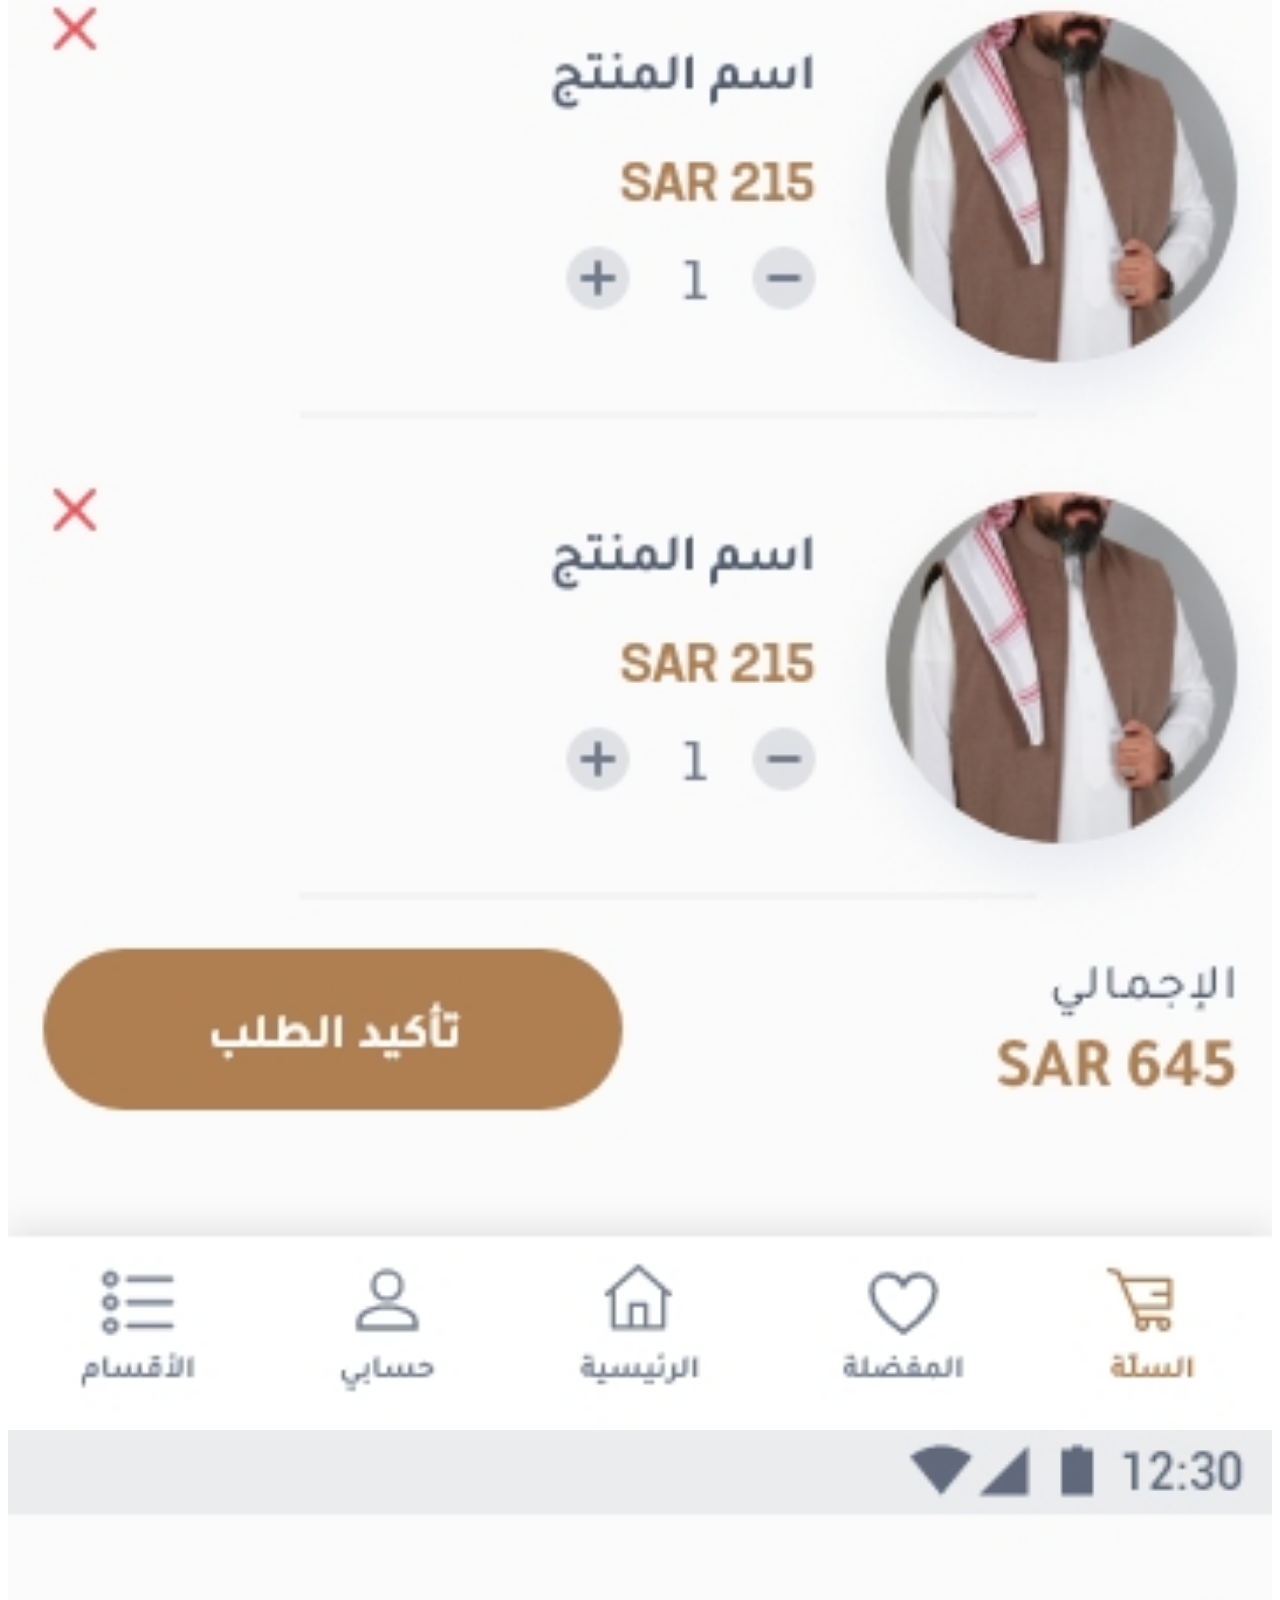
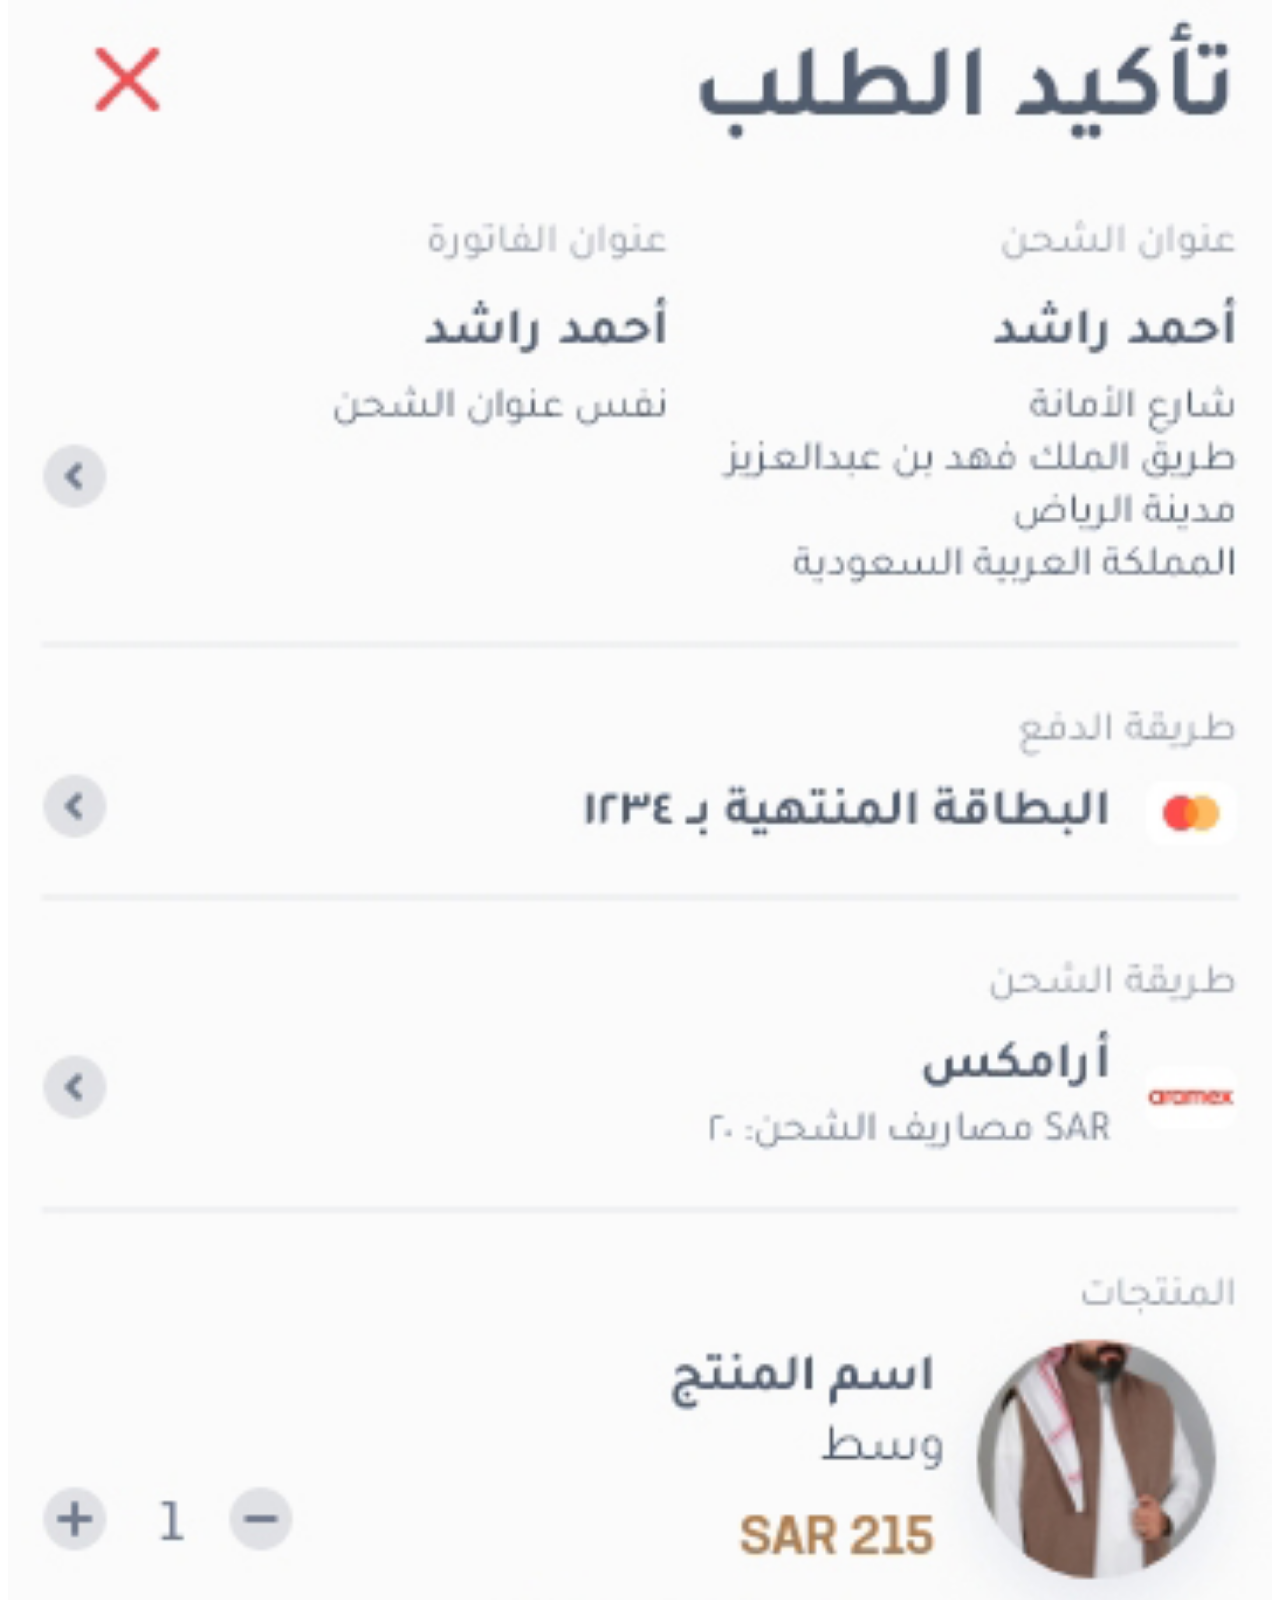
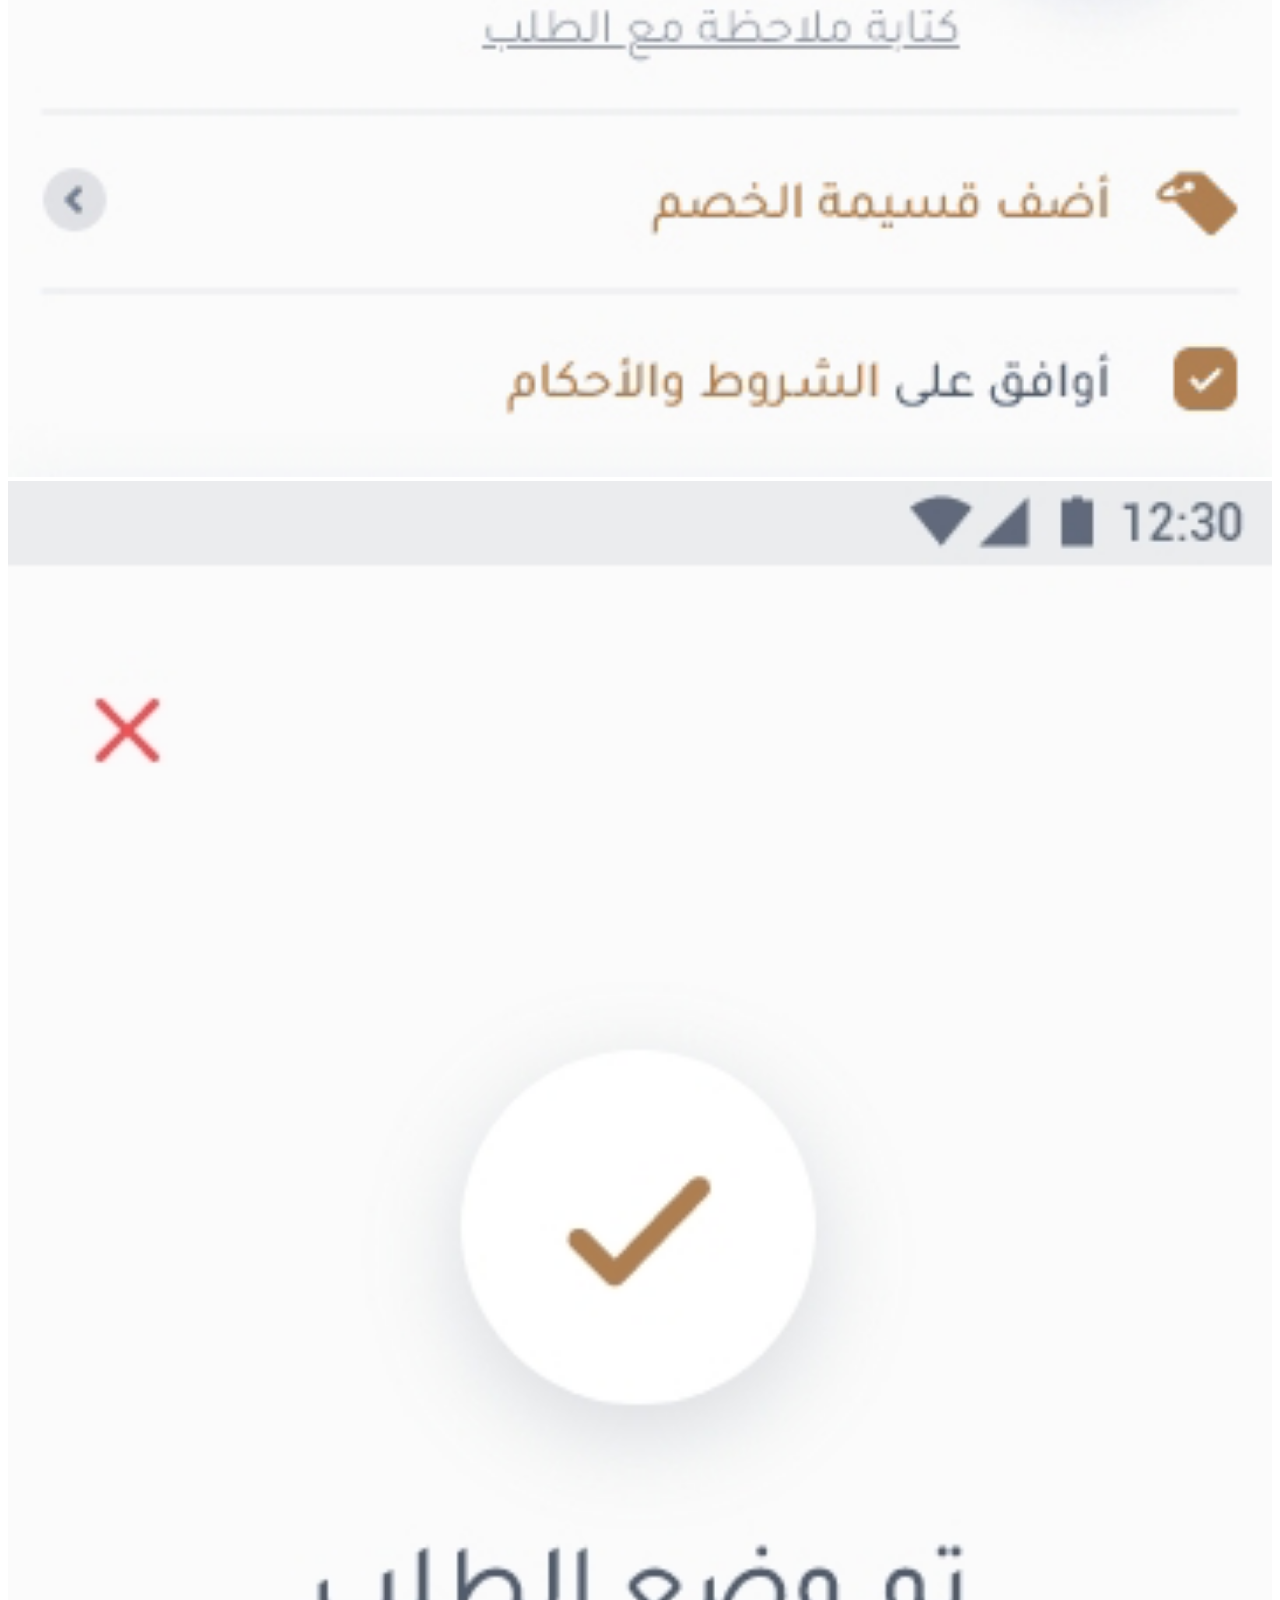
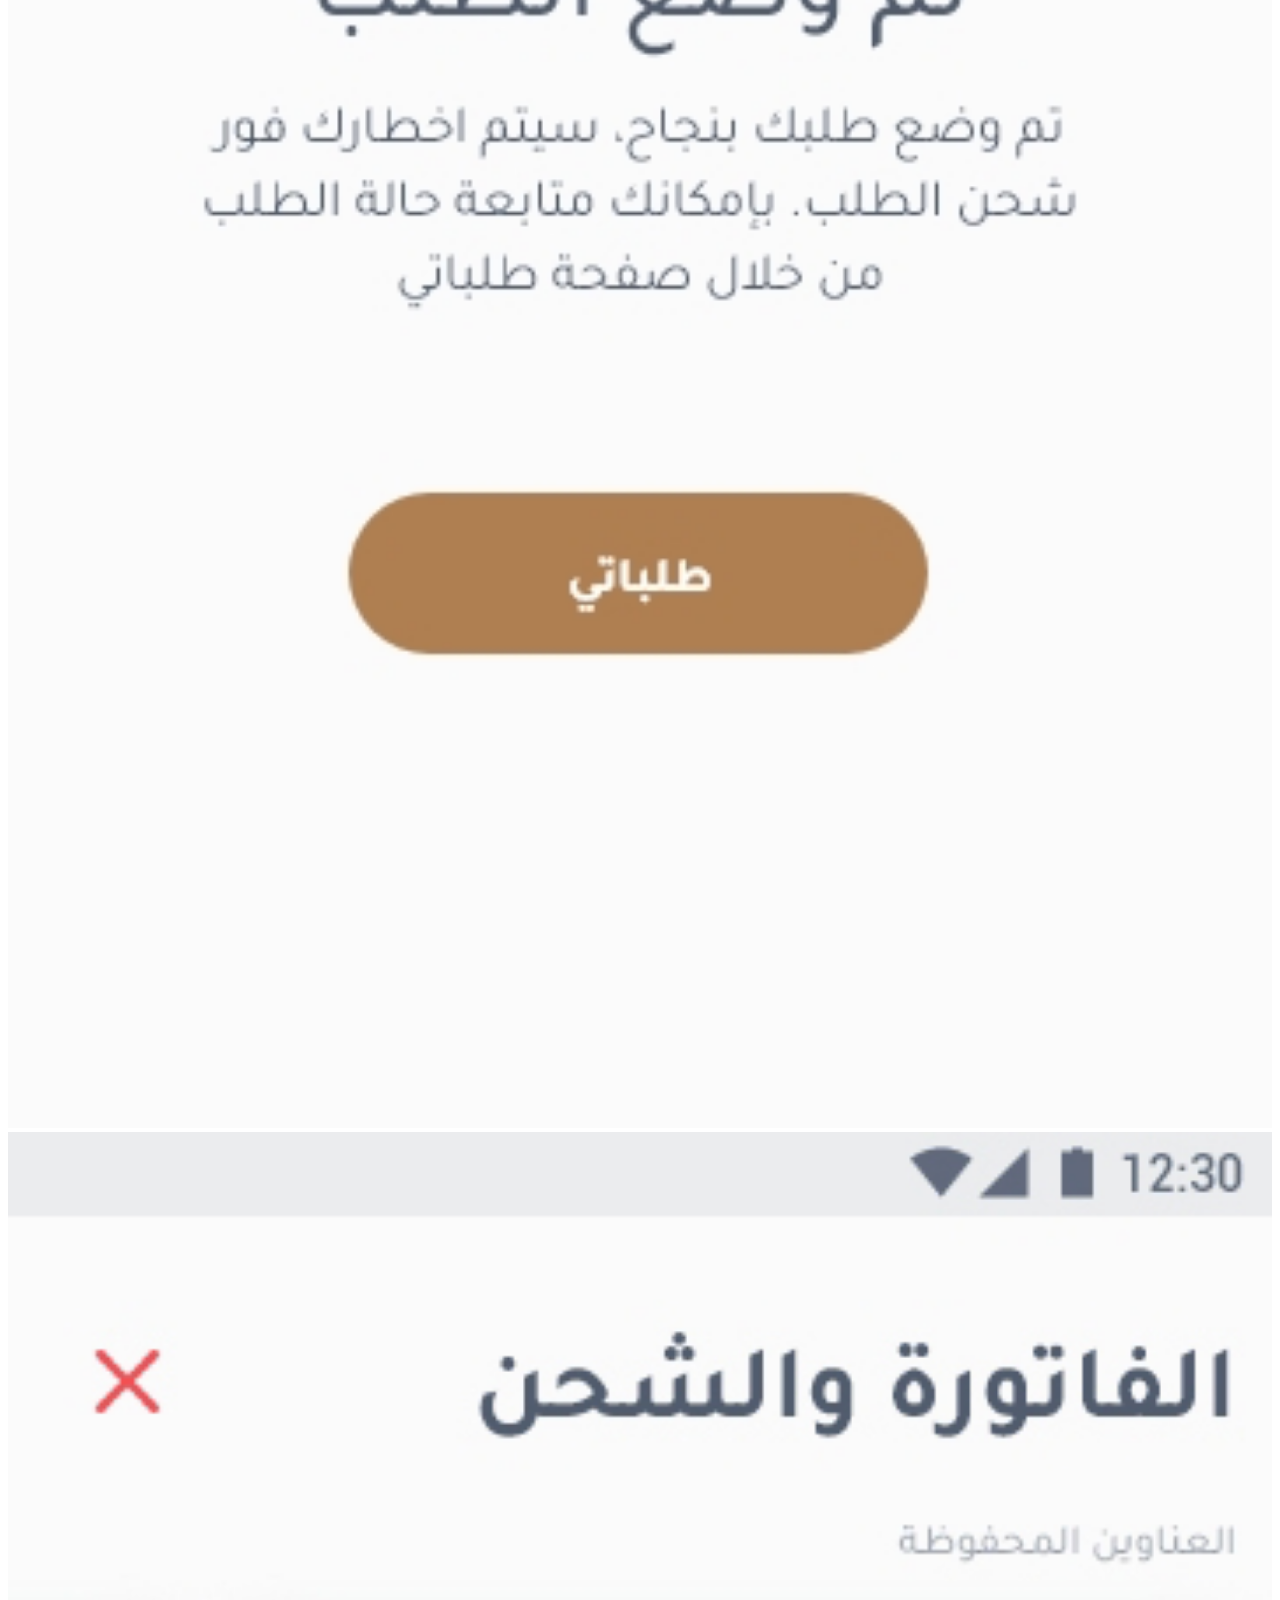
==== commit 21c387b0: "edit css" ====
--- a/en.html
+++ b/en.html
@@ -14,7 +14,7 @@
   <link rel="stylesheet" href="style/bootstrap-rtl.min.css">
   <link rel="stylesheet" href="https://cdn.jsdelivr.net/npm/@fancyapps/ui/dist/fancybox.css"/> 
   <link rel="stylesheet" href="style/main.css">
-  <title>Applications</title>
+  <title>nasj</title>
 </head>
 <body>
 
@@ -56,10 +56,12 @@
       <div class="row">
         <div class="col-lg-6 col-sm-12">
           <div class="intro_text">
-            <h3 class="m_p_gh">  Application applications applications</h3>
-            <p class="m_p_gh">There is a long-established fact that the readable content of a page will distract the reader from focusing on
-              The outer shape of the text or the shape of the paragraphs are placed in
-              the page he is reading.</p>
+            <h3 class="m_p_gh">  Dedicated platform for sellers</h3>
+            <p class="m_p_gh">
+              An electronic application that markets the most famous stores of abayas,
+              furs and other national textiles with detail and delivery services to the customer
+              in all regions of the Kingdom with ease and professionalism
+            </p>
               <div class="btn_intro">
                 <a href="#" class="anc_intro anc_gh">
                   <img src="images/store5.png">
@@ -87,20 +89,22 @@
 <div class="about_app wow fadeInDown" id="about_">
   <div class="container">
     <div class="intro">
-      <h3 class="m_p_gh d-lg-none d-block">   About Application Applications </h3>
+      <h3 class="m_p_gh d-lg-none d-block">   about nasj </h3>
       <div class="row">
         <div class="col-lg-6 col-sm-12 order-1 order-sm-2">
           <div class="intro_text">
-            <h3 class="m_p_gh d-lg-block d-none">   About Application Applications </h3>
-            <p class="m_p_gh">There is a long-established fact that the readable content of a page will distract the reader from focusing on
-              The outer shape of the text or the shape of the paragraphs are placed in
-              the page he is reading.</p>
+            <h3 class="m_p_gh d-lg-block d-none">   about nasj </h3>
+            <p class="m_p_gh">
+              If you are the owner of a shop for gowns, furs and other national textiles,
+                  or one of the providers of detailing services in any region of the Kingdom,
+                  you can provide your services by registering in the Naseej application
+            </p>
               <div class="btn_intro">
-                <a href="#" class="anc_intro anc_gh">
-                  <img src="images/store5.png">
+                <a href="#" class="anc_intro anc_about anc_gh">
+                  seller login
                   </a>
-                <a href="#" class="anc_intro anc_gh"> 
-                  <img src="images/store6.png">
+                <a href="#" class="anc_intro anc_about anc_gh"> 
+                  New seller Entry
                   </a>
               </div>
           </div>
@@ -196,10 +200,46 @@
         <div class="item">
           <div class="slide_"> 
             <div class="item_img">
+              <img src="images/change/1.jpg">
+            </div>
+            <div class="slide_hover">
+              <a href="images/change/1.jpg" data-caption="image 1" data-fancybox="image">
+                  
+              </a>
+            </div>
+          </div>
+        </div>
+        <div class="item">
+          <div class="slide_"> 
+            <div class="item_img">
+              <img src="images/change/2.jpg">
+            </div>
+            <div class="slide_hover">
+              <a href="images/change/2.jpg" data-caption="image 2" data-fancybox="image">
+                  
+              </a>
+            </div>
+          </div>
+        </div>
+        <div class="item">
+          <div class="slide_"> 
+            <div class="item_img">
+              <img src="images/change/3.jpg">
+            </div>
+            <div class="slide_hover">
+              <a href="images/change/3.jpg" data-caption="image 3" data-fancybox="image">
+                  
+              </a>
+            </div>
+          </div>
+        </div>
+        <div class="item">
+          <div class="slide_"> 
+            <div class="item_img">
               <img src="images/change/4.jpg">
             </div>
             <div class="slide_hover">
-              <a href="images/change/4.jpg" data-caption="image 1" data-fancybox="image">
+              <a href="images/change/4.jpg" data-caption="image 4" data-fancybox="image">
                   
               </a>
             </div>
@@ -211,7 +251,7 @@
               <img src="images/change/5.jpg">
             </div>
             <div class="slide_hover">
-              <a href="images/change/5.jpg" data-caption="image 2" data-fancybox="image">
+              <a href="images/change/5.jpg" data-caption="image 1" data-fancybox="image">
                   
               </a>
             </div>
@@ -223,7 +263,7 @@
               <img src="images/change/6.jpg">
             </div>
             <div class="slide_hover">
-              <a href="images/change/6.jpg" data-caption="image 3" data-fancybox="image">
+              <a href="images/change/6.jpg" data-caption="image 2" data-fancybox="image">
                   
               </a>
             </div>
@@ -235,7 +275,115 @@
               <img src="images/change/7.jpg">
             </div>
             <div class="slide_hover">
-              <a href="images/change/7.jpg" data-caption="image 4" data-fancybox="image">
+              <a href="images/change/7.jpg" data-caption="image 3" data-fancybox="image">
+                  
+              </a>
+            </div>
+          </div>
+        </div>
+        <div class="item">
+          <div class="slide_"> 
+            <div class="item_img">
+              <img src="images/change/8.jpg">
+            </div>
+            <div class="slide_hover">
+              <a href="images/change/8.jpg" data-caption="image 4" data-fancybox="image">
+                  
+              </a>
+            </div>
+          </div>
+        </div>
+        <div class="item">
+          <div class="slide_"> 
+            <div class="item_img">
+              <img src="images/change/9.jpg">
+            </div>
+            <div class="slide_hover">
+              <a href="images/change/9.jpg" data-caption="image 1" data-fancybox="image">
+                  
+              </a>
+            </div>
+          </div>
+        </div>
+        <div class="item">
+          <div class="slide_"> 
+            <div class="item_img">
+              <img src="images/change/10.jpg">
+            </div>
+            <div class="slide_hover">
+              <a href="images/change/10.jpg" data-caption="image 2" data-fancybox="image">
+                  
+              </a>
+            </div>
+          </div>
+        </div>
+        <div class="item">
+          <div class="slide_"> 
+            <div class="item_img">
+              <img src="images/change/11.jpg">
+            </div>
+            <div class="slide_hover">
+              <a href="images/change/11.jpg" data-caption="image 3" data-fancybox="image">
+                  
+              </a>
+            </div>
+          </div>
+        </div>
+        <div class="item">
+          <div class="slide_"> 
+            <div class="item_img">
+              <img src="images/change/12.jpg">
+            </div>
+            <div class="slide_hover">
+              <a href="images/change/12.jpg" data-caption="image 4" data-fancybox="image">
+                  
+              </a>
+            </div>
+          </div>
+        </div>
+        <div class="item">
+          <div class="slide_"> 
+            <div class="item_img">
+              <img src="images/change/13.jpg">
+            </div>
+            <div class="slide_hover">
+              <a href="images/change/13.jpg" data-caption="image 1" data-fancybox="image">
+                  
+              </a>
+            </div>
+          </div>
+        </div>
+        <div class="item">
+          <div class="slide_"> 
+            <div class="item_img">
+              <img src="images/change/14.jpg">
+            </div>
+            <div class="slide_hover">
+              <a href="images/change/14.jpg" data-caption="image 2" data-fancybox="image">
+                  
+              </a>
+            </div>
+          </div>
+        </div>
+        <div class="item">
+          <div class="slide_"> 
+            <div class="item_img">
+              <img src="images/change/15.jpg">
+            </div>
+            <div class="slide_hover">
+              <a href="images/change/15.jpg" data-caption="image 3" data-fancybox="image">
+                  
+              </a>
+            </div>
+          </div>
+        </div>
+        <div class="item">
+          <div class="slide_"> 
+            <div class="item_img">
+              <img src="images/change/16.jpg">
+            </div>
+            <div class="slide_hover">
+              <a href="images/change/16.jpg" data-caption="image 4" data-fancybox="image">
                   
               </a>
             </div>
--- a/style/main.css
+++ b/style/main.css
@@ -144,7 +144,7 @@
 
 /* ~~~~~~~~~~~~~~~~start header~~~~~~~~~~~~~~~~~~~ */
 header{
-  /* padding: 30px 0 100px; */
+  padding: 5px 0;
   position: absolute;
   top: 0;
   left: 0;
@@ -161,7 +161,7 @@
 }
 .ul_navbar li a{
   margin-inline-end: 19px;
-  font-size: 19px;
+  font-size: 16px;
   font-family: "Tajawal";
   font-weight: 500;
   color: rgb(255, 255, 255);
@@ -178,7 +178,7 @@
 }
 .anc_lang{
   text-transform: capitalize;
-  font-size: 18px;
+  font-size: 16px;
   font-family: "Tajawal";
   color: #ffffff;
   transition: .5s;
@@ -194,10 +194,10 @@
 .close_{
   display: none;
 }
-.anc_lang:hover,.btn_bars:hover,.close_{
+.btn_bars:hover,.close_{
   color: #af7f51;
 }
-.ul_navbar li a:hover{
+.anc_lang:hover, .ul_navbar li a:hover{
   color: #c9b099;
 
 }
@@ -251,8 +251,8 @@
       header {
         padding: 10px 0 30px;
     }
-    .logo img{
-      width: 60px;
+     header .logo img{
+      width: 50px;
     }
 }
 /* ~~~~~~~~~~~~~~~~~~end header~~~~~~~~~~~~~~~~~~~ */
@@ -264,7 +264,7 @@
   overflow: hidden;
   margin-bottom: 100px;
   background-color: #AF7F51;
-  padding: 80px 0 100px;
+  padding: 200px 0 100px;
 
 }
 .backgr_{
@@ -300,12 +300,14 @@
 }
 
 .intro_text p{
-  font-size: 16px;
+  font-size: 18px;
   font-family: "Tajawal";
   color: rgb(255, 255, 255);
   font-weight: 500;
   margin-bottom: 40px;
   text-align: start;
+  line-height: 1.7;
+
 }
 .btn_intro a:first-child{
   margin-inline-end: 10px;
@@ -346,6 +348,8 @@
   .intro_parant {
     margin-bottom: 20px;
     padding-bottom: 50px;
+  padding: 130px 0 100px;
+
   }
   .intro{
     text-align: center;
@@ -359,6 +363,7 @@
 }
 .about_app .intro_text h3 ,.about_app .intro_text p{
   color: rgb(33, 33, 33);
+  text-transform: capitalize;
 }
 .about_app .screen_ {
   text-align: center;
@@ -402,7 +407,7 @@
   }
 .Feat_title_{
   text-align: start;
-  font-size: 30px;
+  font-size: 26px;
   font-family: "Tajawal";
   color: rgb(33, 33, 33);
   font-weight: 700;
@@ -414,7 +419,7 @@
   border-radius: 14px;
   background-color: rgb(255, 255, 255);
   box-shadow: 0px 0px 10px 0px rgba(0, 0, 0, 0.16);
-  padding: 15px 15px 20px;
+  padding: 20px;
   direction: rtl;
   margin: 5px 10px 30px 5px;
 }
@@ -432,7 +437,7 @@
   margin-inline-end: 20px;
 }
 .div_text h4{
-  font-size: 24px;
+  font-size: 18px;
   font-family: "Tajawal";
   color: rgb(33, 33, 33);
   font-weight: 500;
@@ -516,11 +521,11 @@
   margin-inline-end: 5px;
 }
 .slider  .owl-dots .owl-dot.active{
-  background-image: -moz-linear-gradient( -90deg, rgb(36,161,210) 0%, rgb(6,79,129) 100%);
-  background-image: -webkit-linear-gradient( -90deg, rgb(36,161,210) 0%, rgb(6,79,129) 100%);
-  background-image: -ms-linear-gradient( -90deg, rgb(36,161,210) 0%, rgb(6,79,129) 100%);
-}
-
+  background-color: #af7f51;
+}
+.slider  .owl-dots .owl-dot:focus{
+  outline: 0;
+}
 .slide_hover a{
   position: absolute;
   top: 0;
@@ -615,6 +620,34 @@
   -ms-transform: translateY(-5px);
   -o-transform: translateY(-5px);
 }
+.about_app .btn_intro{
+  display: flex;
+}
+.anc_about{
+  width: 177px;
+  height:51px;
+  display: flex;
+  align-items: center;
+  justify-content: center;
+  background-color: #af7f51;
+  color: #ffffff;
+  font-size: 17px;
+  font-weight: 700;
+
+  }
+  .about_app .btn_intro .anc_about:last-child{
+    border:2px solid #af7f51;
+    background-color: #ffffff;
+    color: #af7f51;
+  }
+  .about_app .btn_intro .anc_about:last-child:hover{
+  background-color: #af7f51;
+  color: #ffffff;
+  }
+  .about_app .btn_intro .anc_about:first-child:hover{
+    background-color: #af9073;
+    color: aliceblue;
+  }
 @media(max-width:767px){
   .footer_div {
     text-align: center;
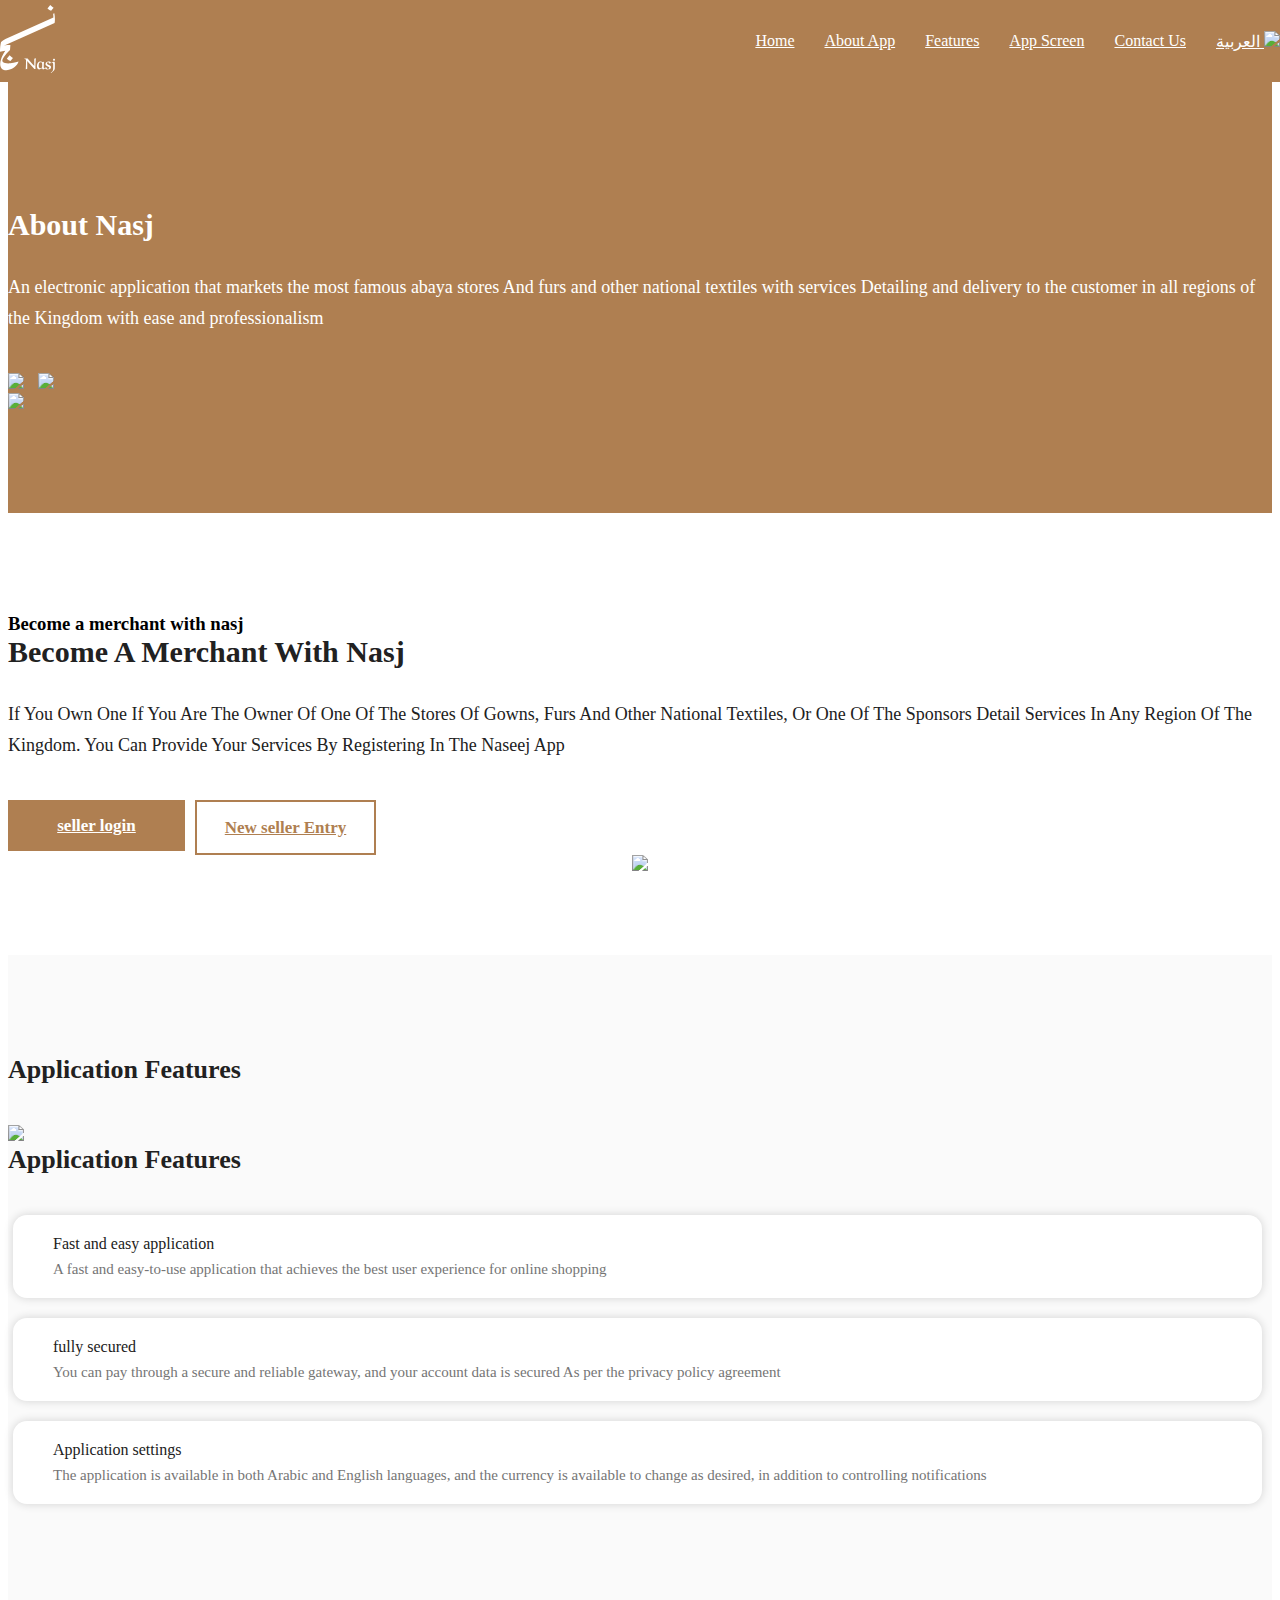
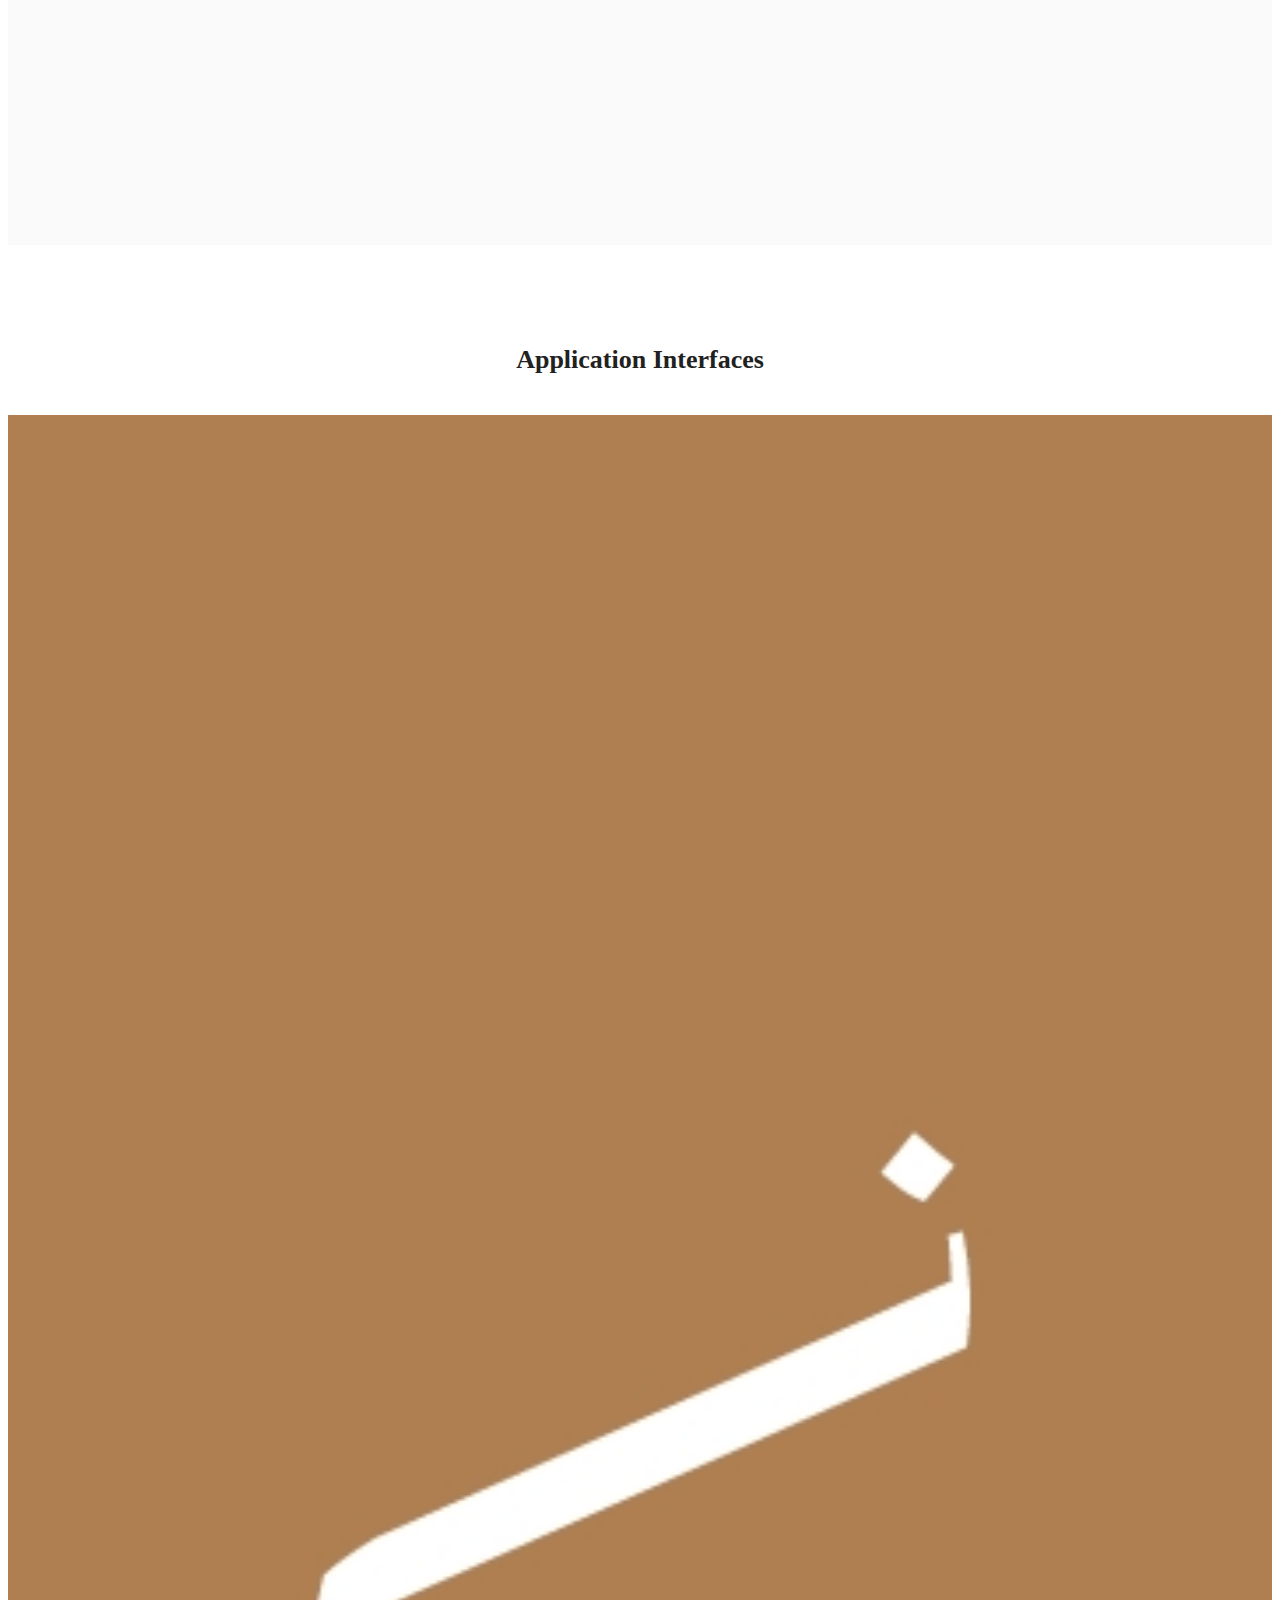
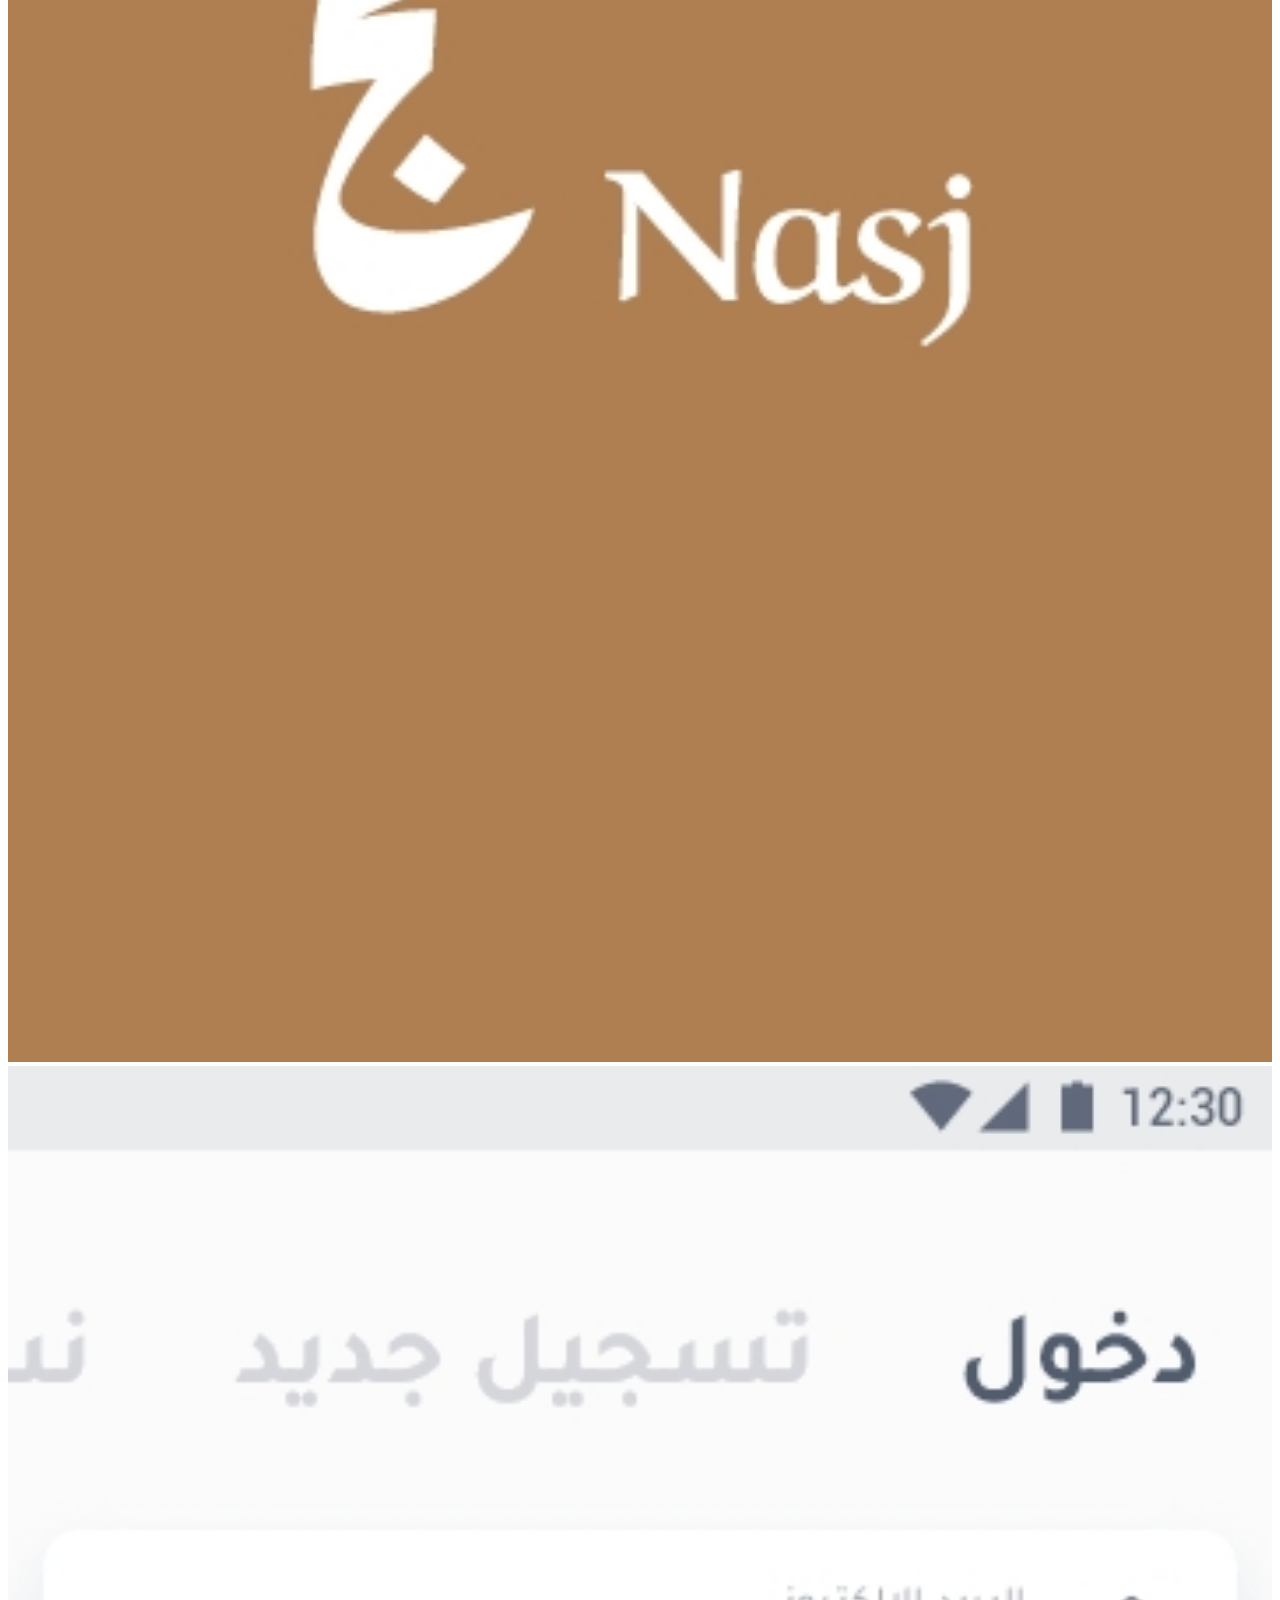
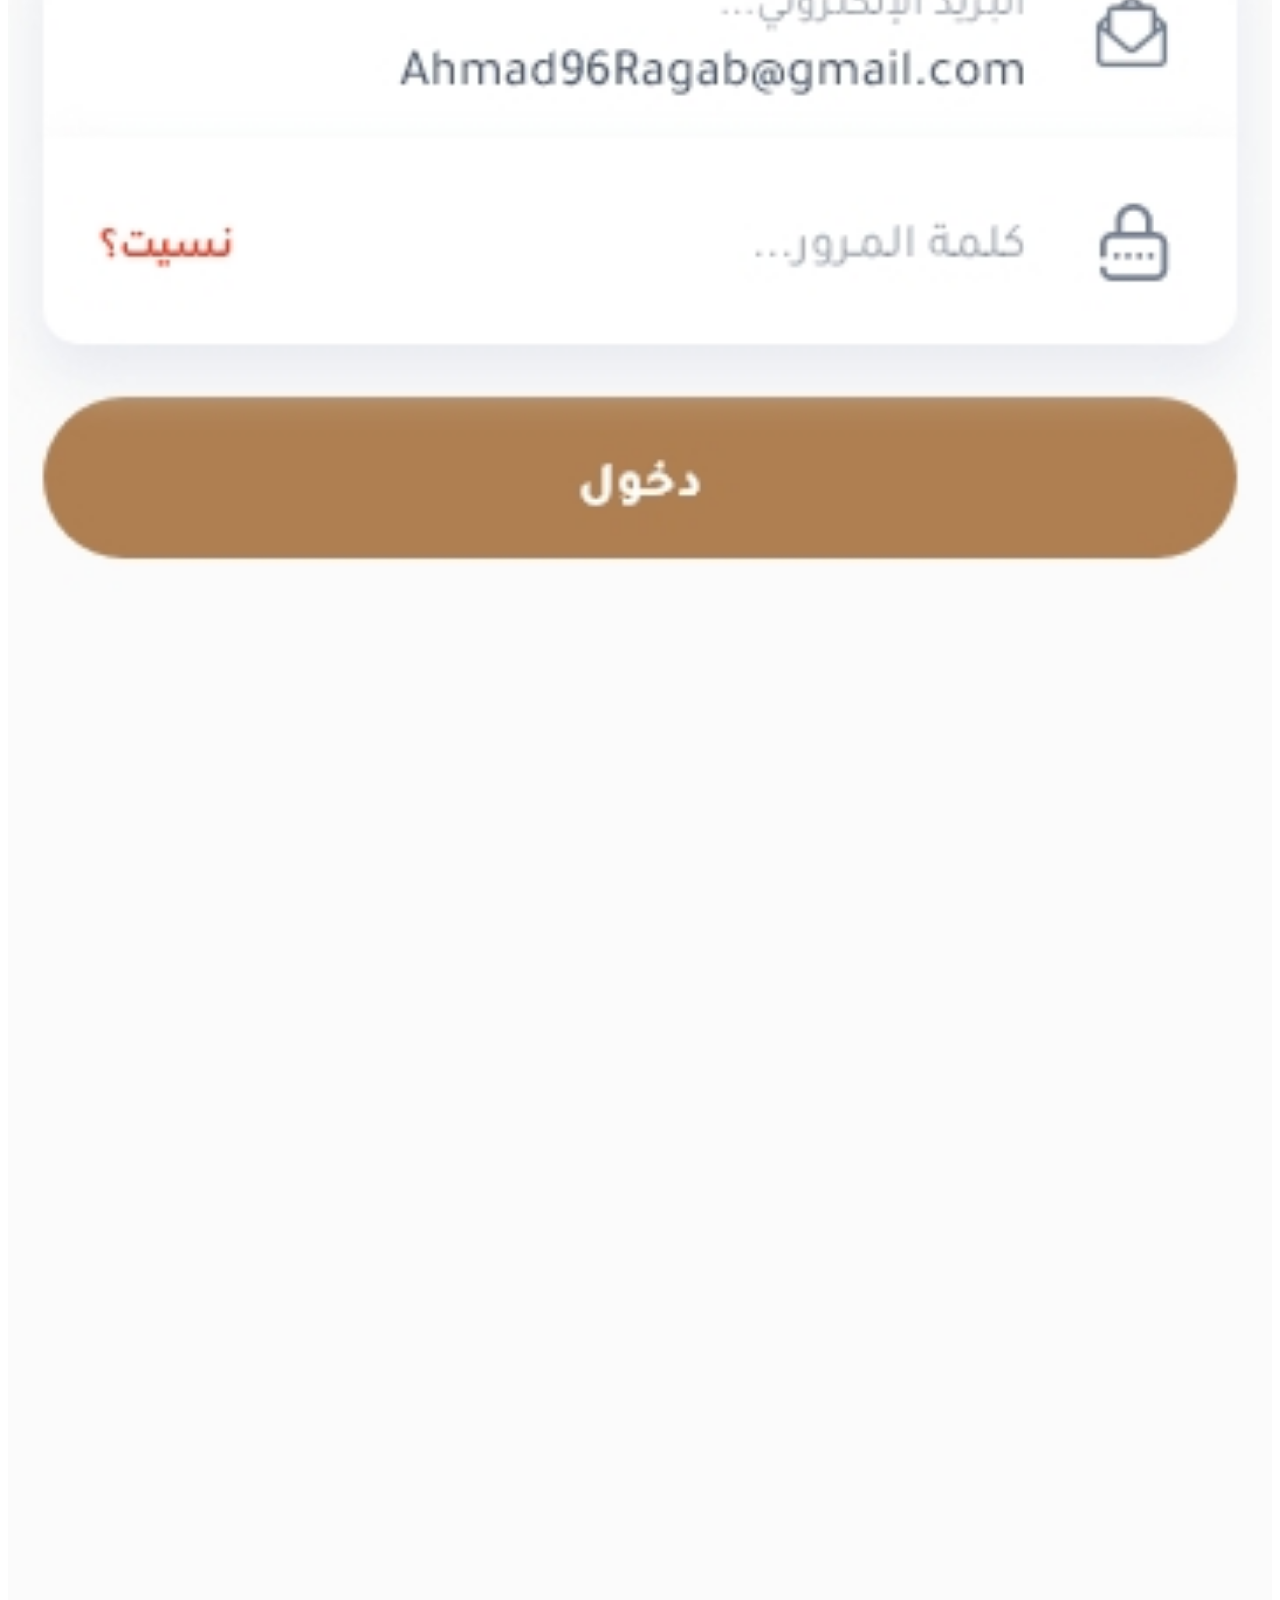
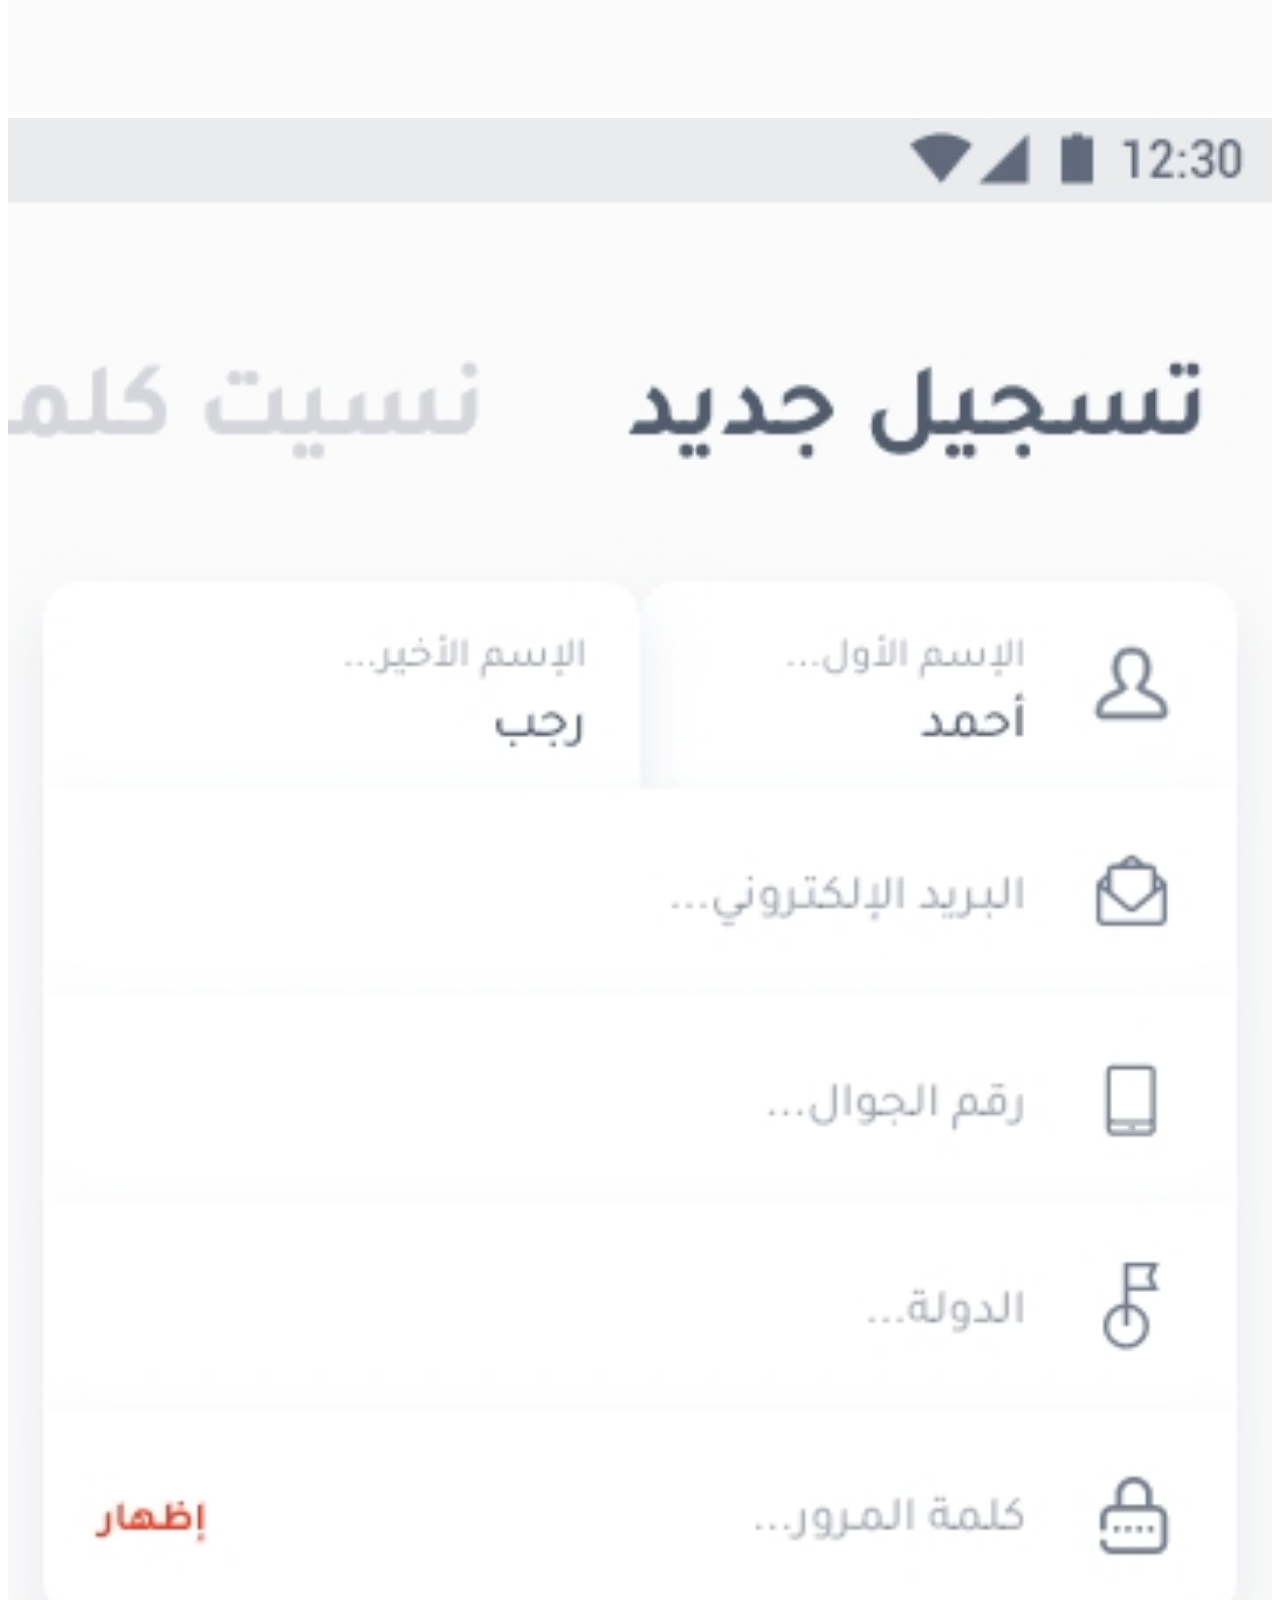
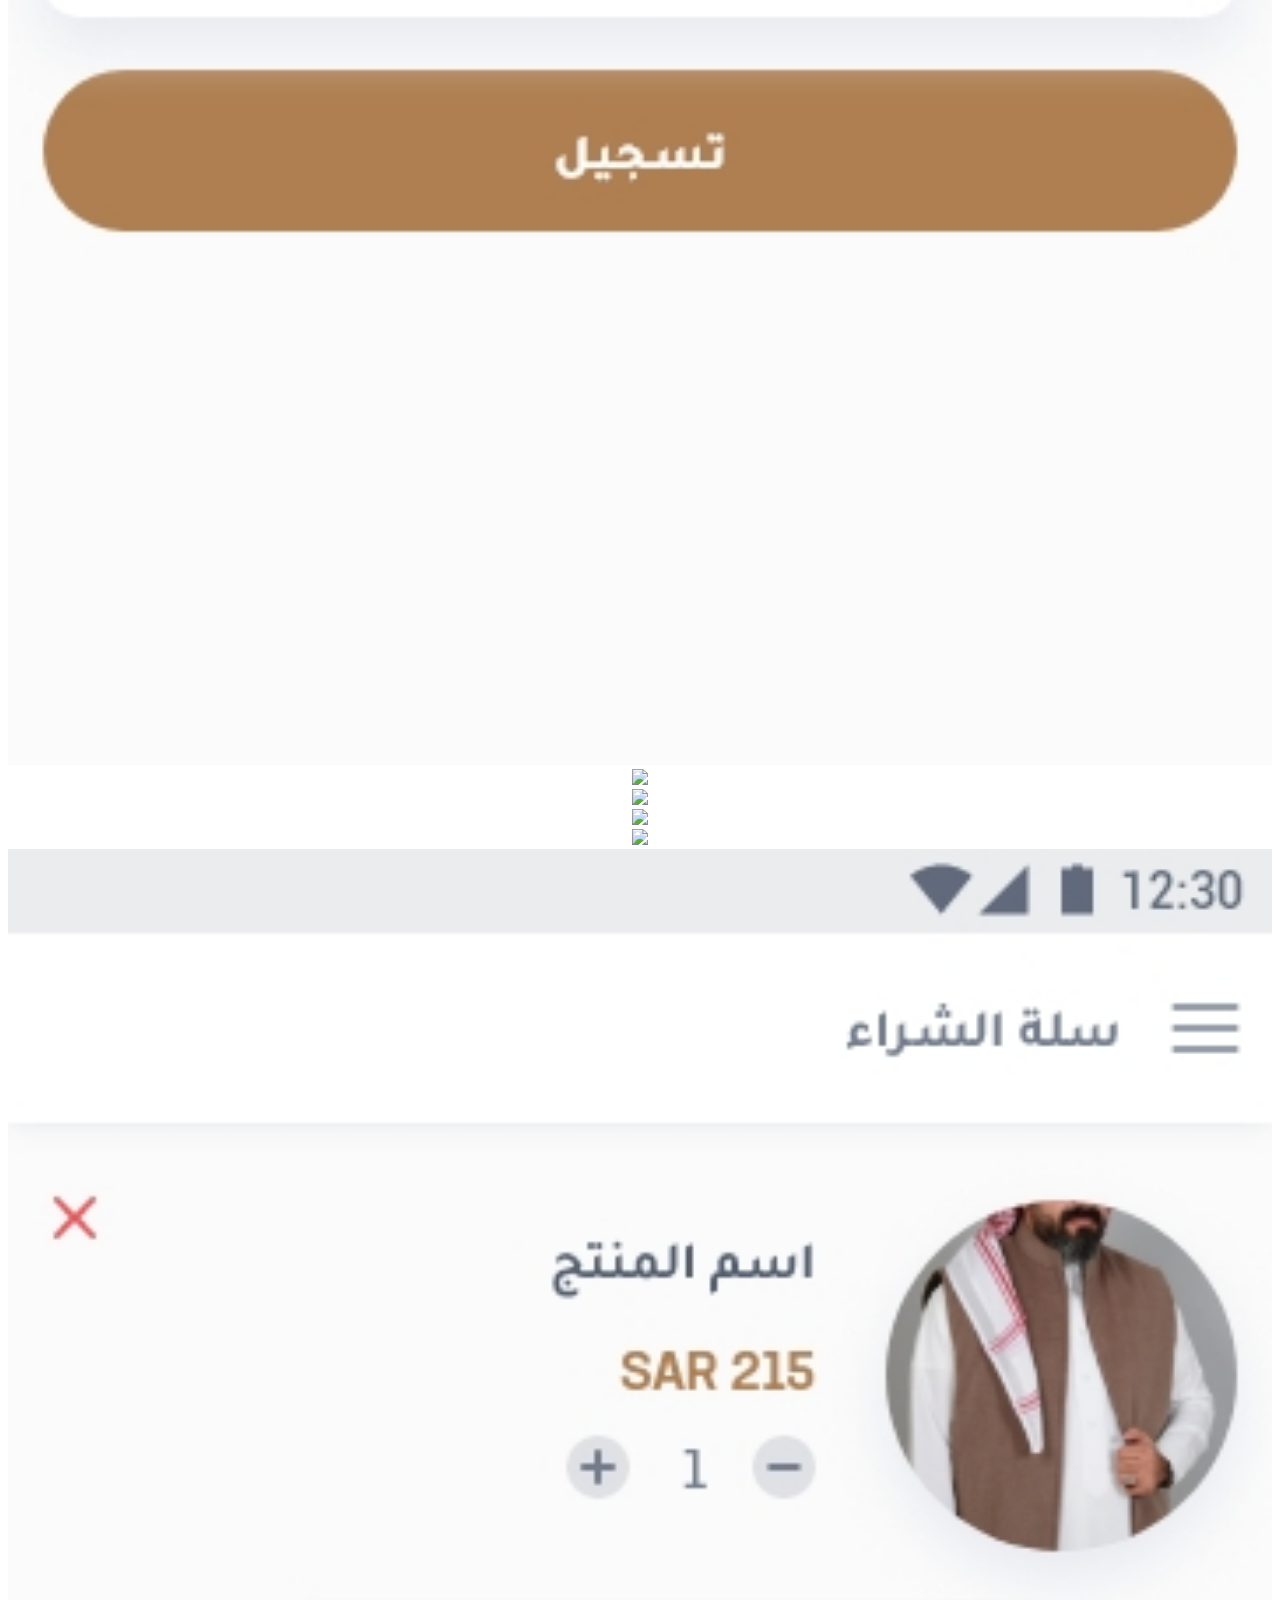
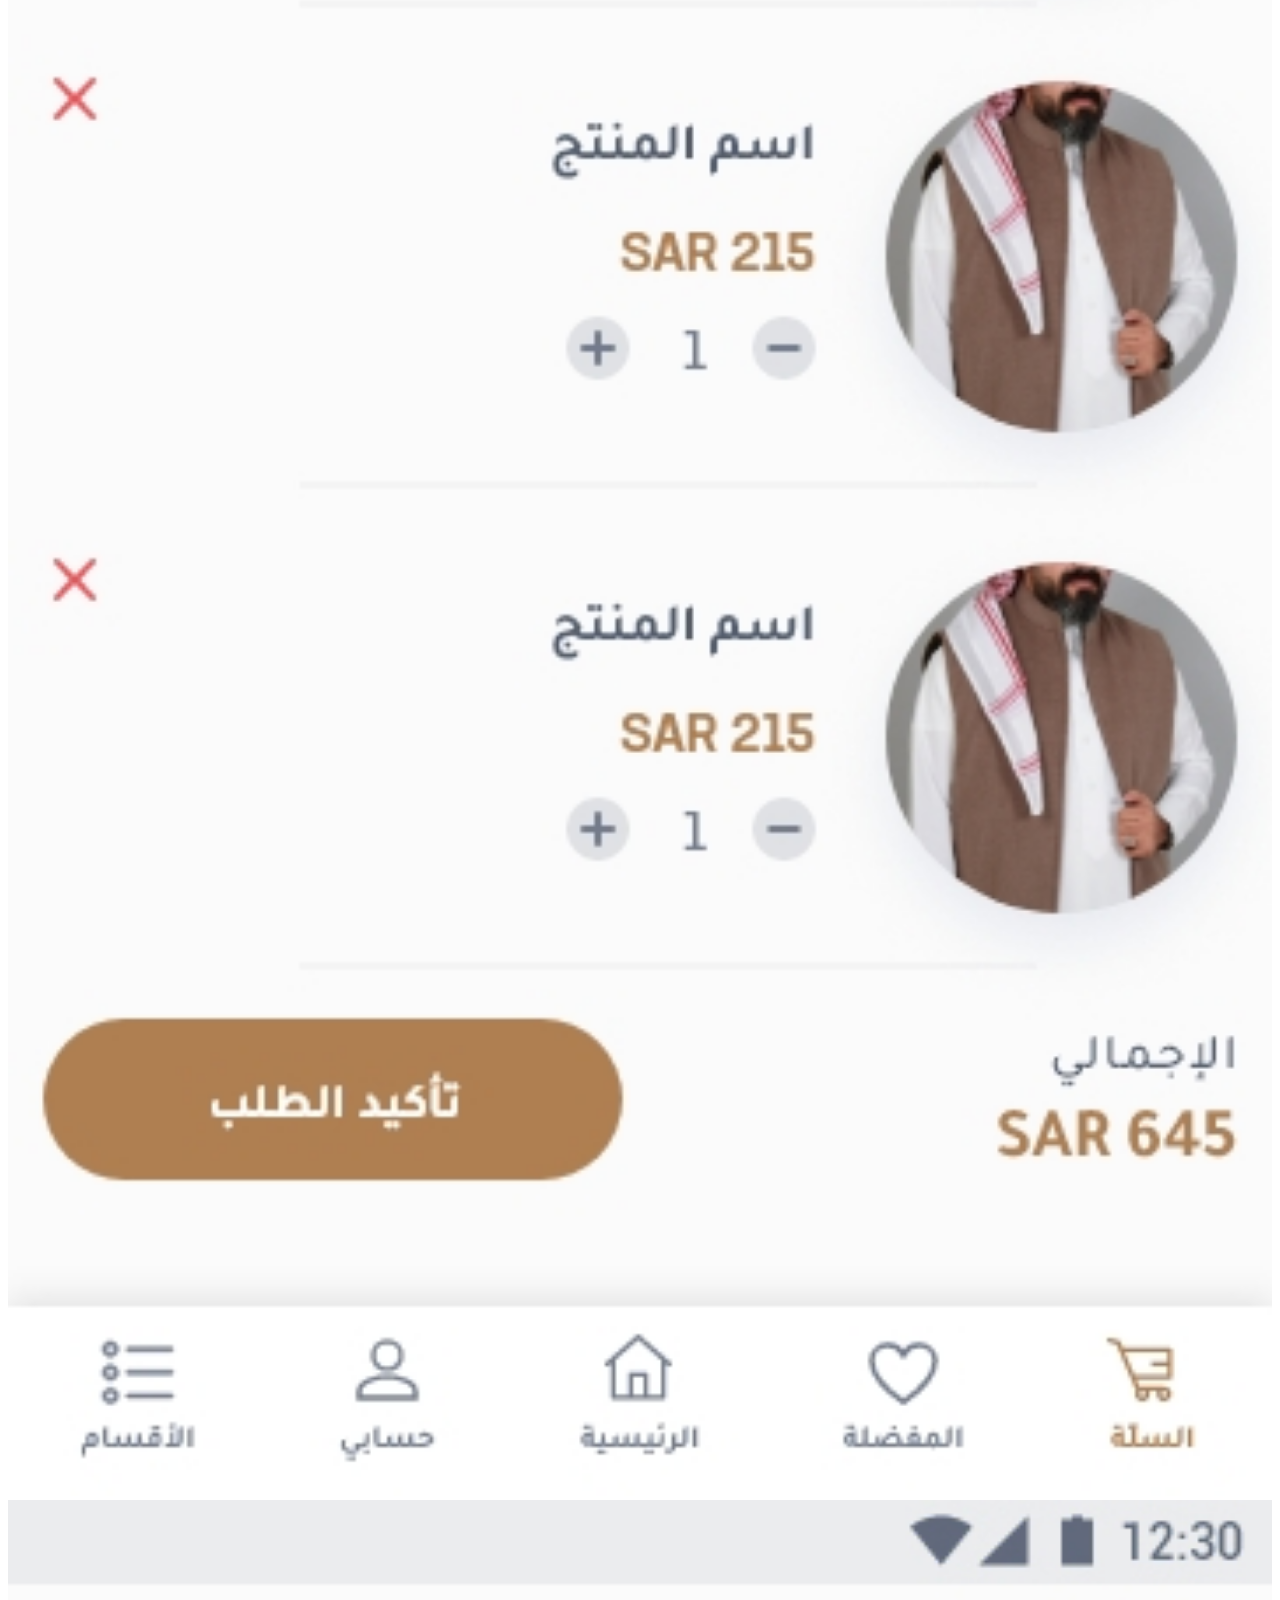
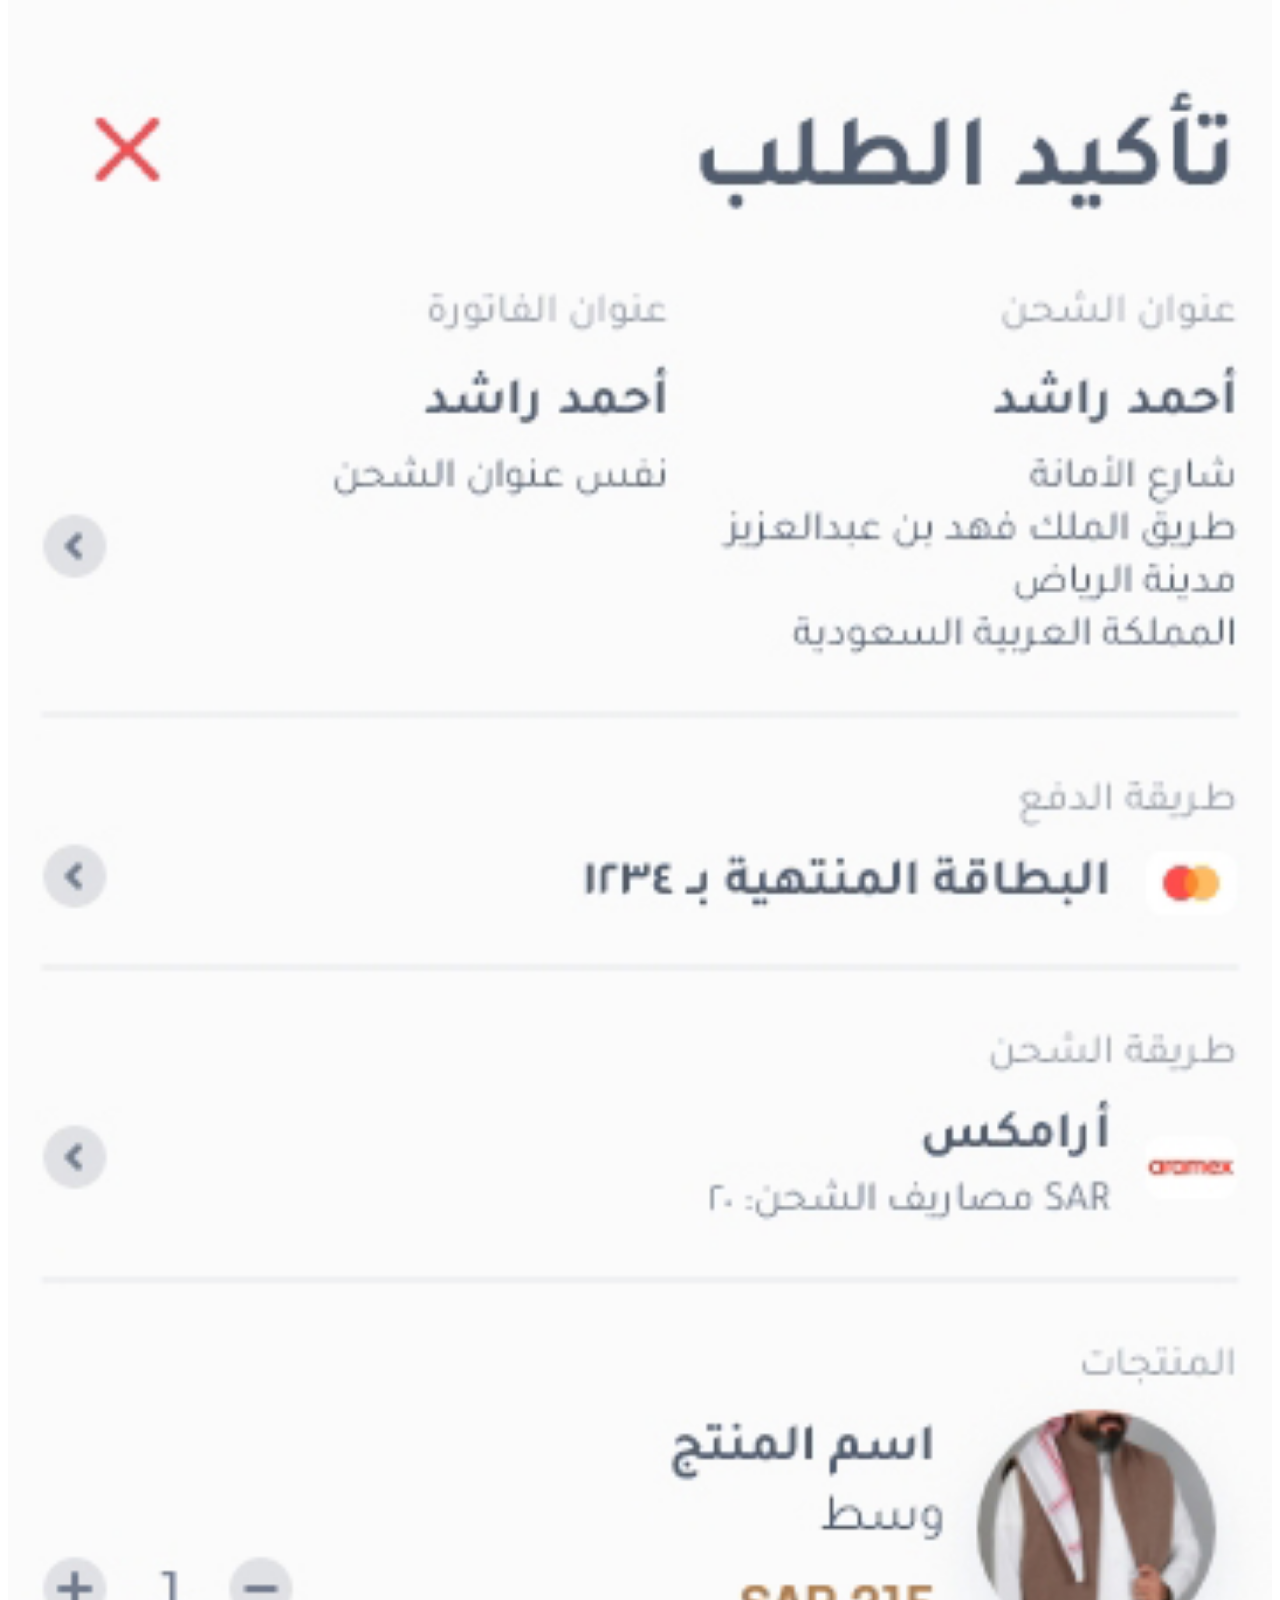
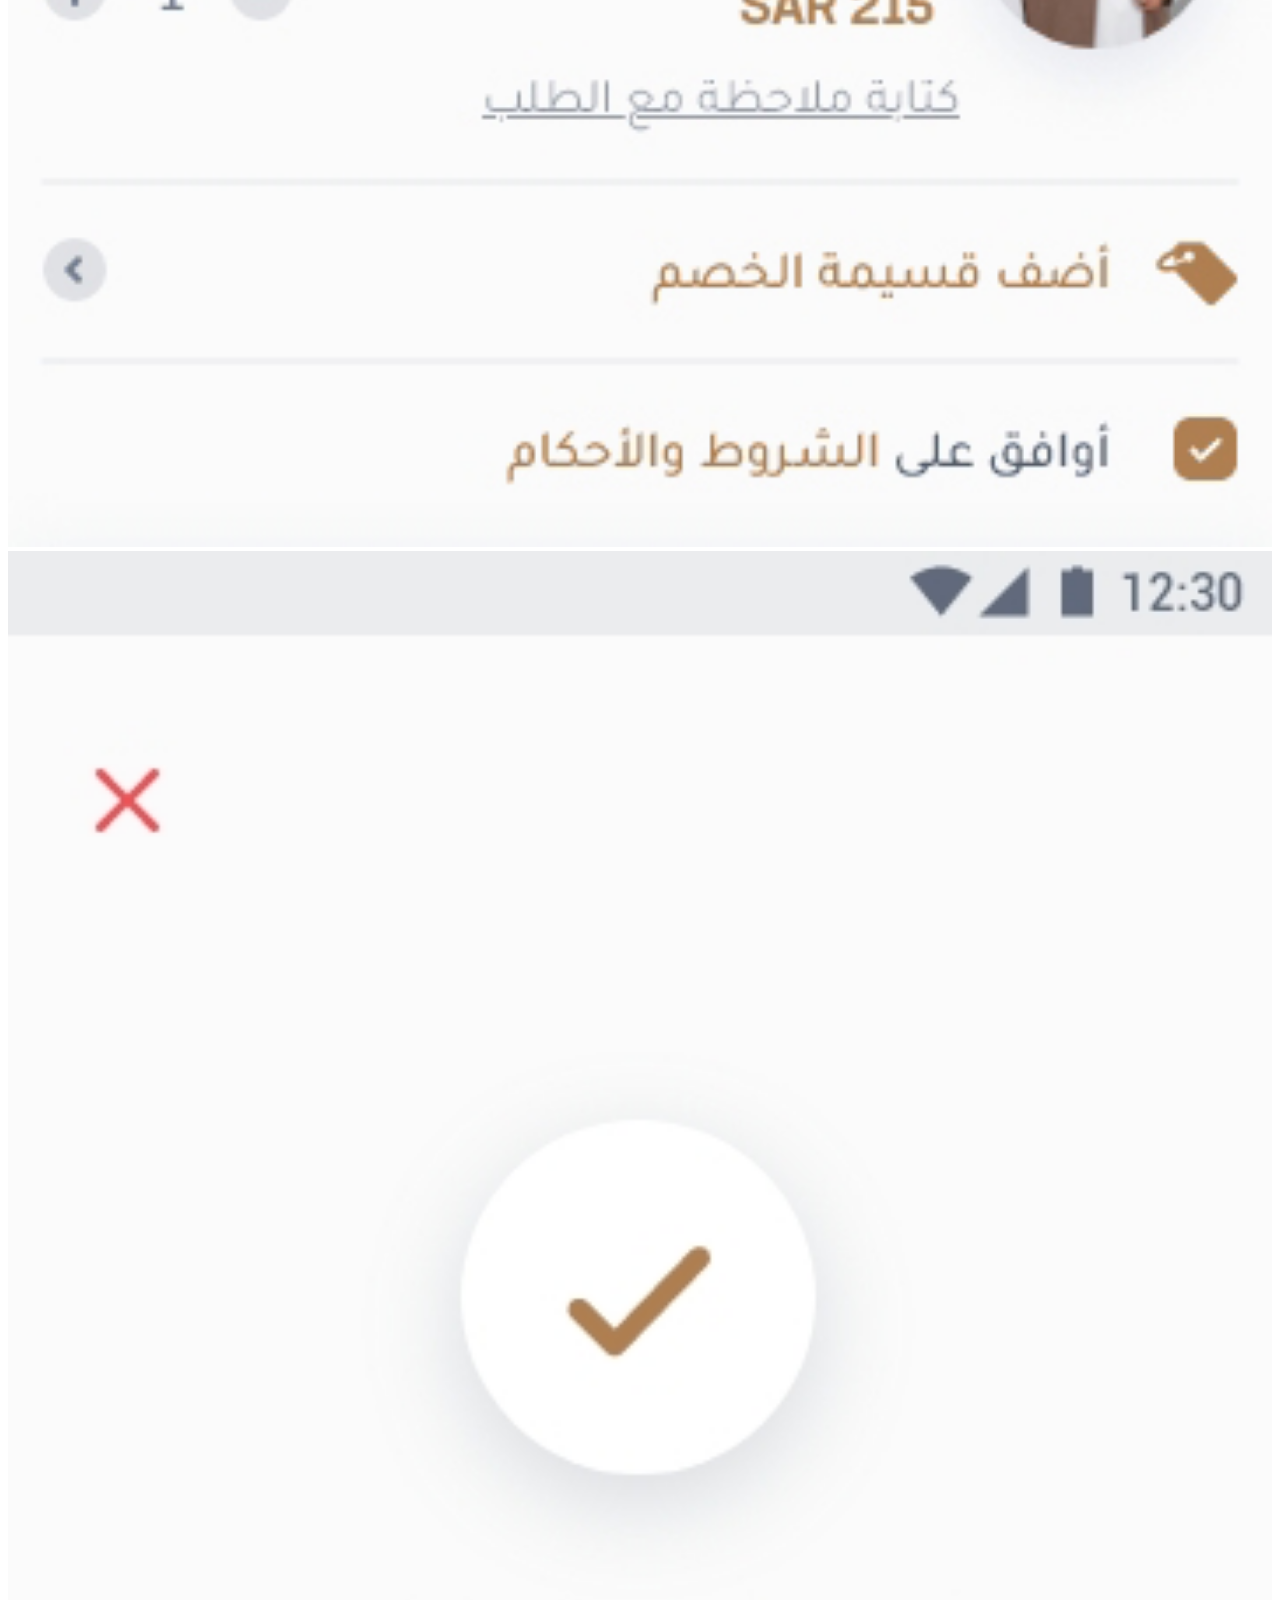
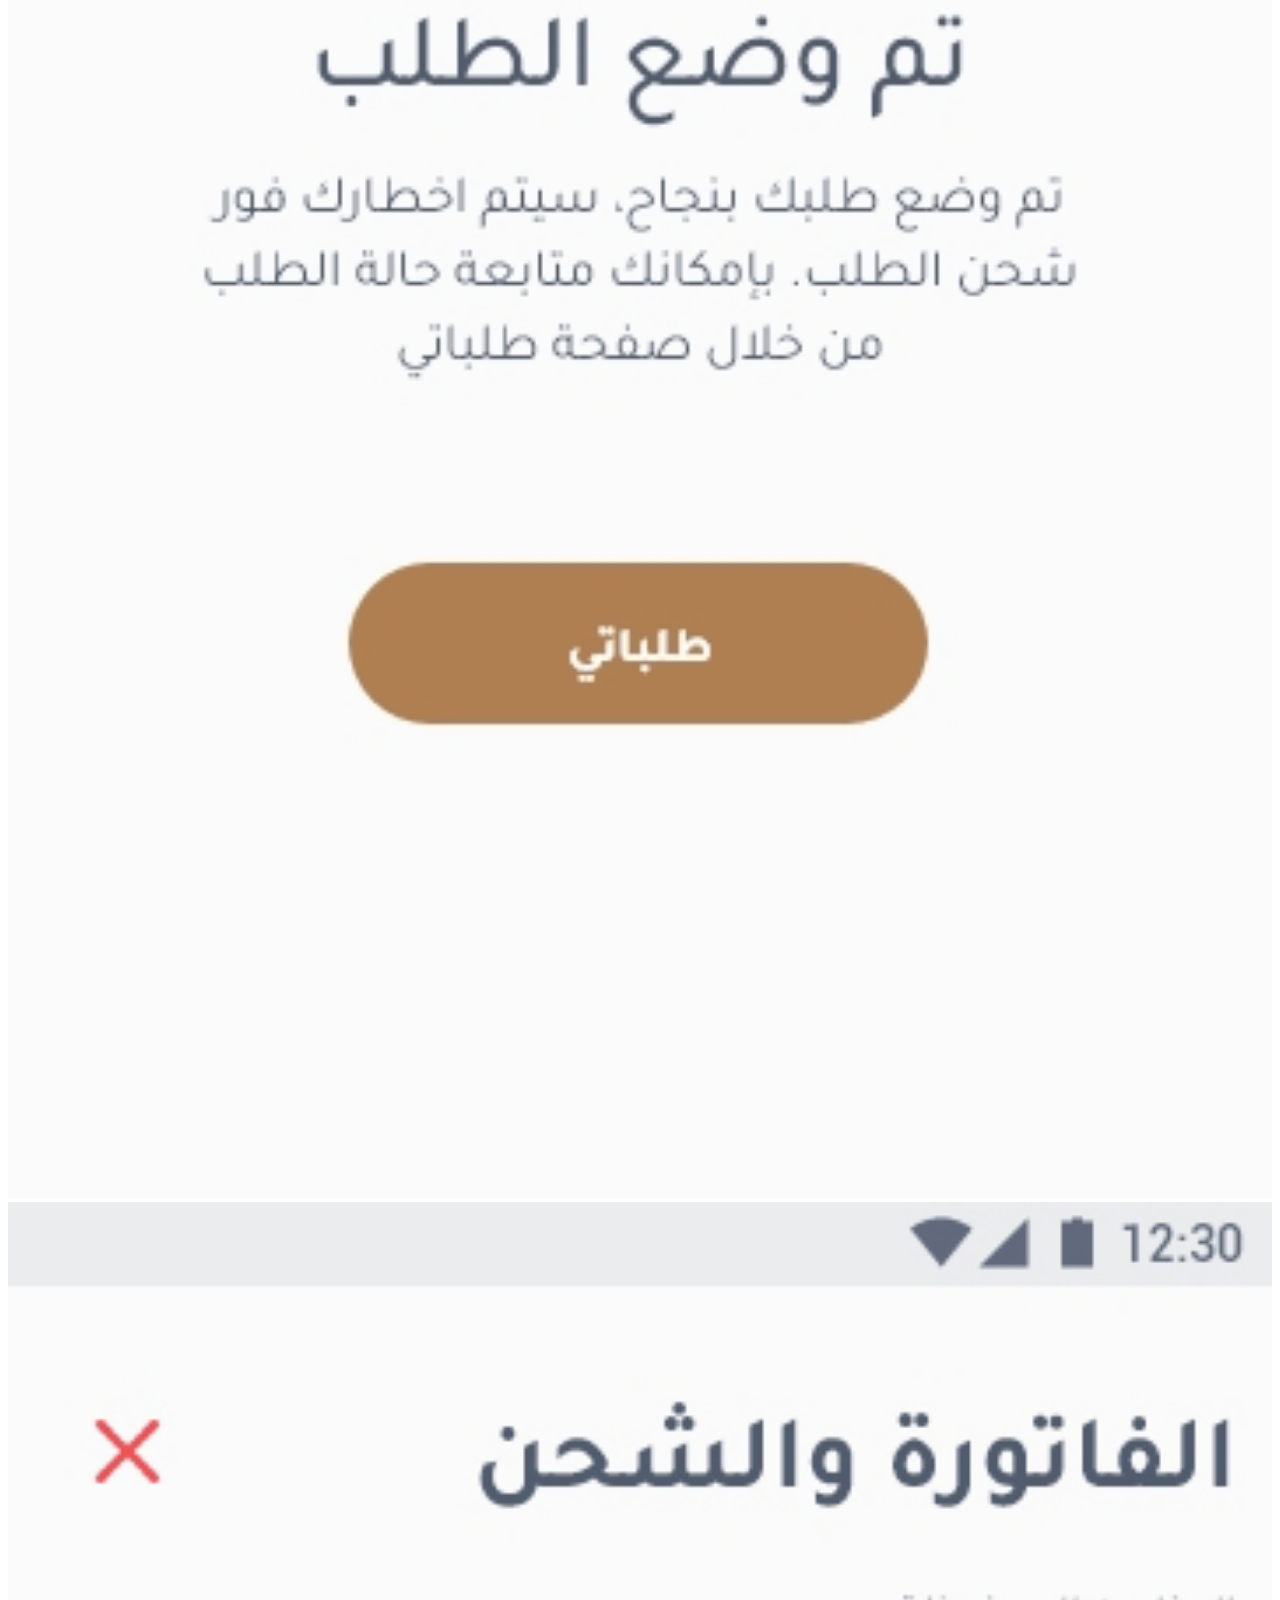
==== commit 81c32d47: "edit css" ====
--- a/en.html
+++ b/en.html
@@ -32,11 +32,11 @@
       <nav class="d_flex">
         <ul class="ul_navbar ul_gh">
           <i class="fas fa-times close_"></i>
-          <li><a href="#" id="click_main">home</a></li>
-          <li><a href="#" id="click_about">About app</a></li>
-          <li><a href="#" id="click_features">Features</a></li>
-          <li><a href="#" id="click_screens_">App Screen</a></li>
-          <li><a href="#" id="click_contact"> contact us</a></li>
+          <li><a class="fixed_a" href="#" id="click_main">home</a></li>
+          <li><a class="fixed_a" href="#" id="click_about">About app</a></li>
+          <li><a class="fixed_a" href="#" id="click_features">Features</a></li>
+          <li><a class="fixed_a" href="#" id="click_screens_">App Screen</a></li>
+          <li><a class="fixed_a" href="#" id="click_contact"> contact us</a></li>
         </ul>
         <button class="btn_gh btn_bars fas fa-bars"></button>
         <a href="./index.html" class="anc_lang anc_gh">
@@ -56,11 +56,11 @@
       <div class="row">
         <div class="col-lg-6 col-sm-12">
           <div class="intro_text">
-            <h3 class="m_p_gh">  Dedicated platform for sellers</h3>
+            <h3 class="m_p_gh">  about nasj</h3>
             <p class="m_p_gh">
-              An electronic application that markets the most famous stores of abayas,
-              furs and other national textiles with detail and delivery services to the customer
-              in all regions of the Kingdom with ease and professionalism
+              An electronic application that markets the most famous abaya stores
+              And furs and other national textiles with services
+              Detailing and delivery to the customer in all regions of the Kingdom with ease and professionalism
             </p>
               <div class="btn_intro">
                 <a href="#" class="anc_intro anc_gh">
@@ -89,15 +89,16 @@
 <div class="about_app wow fadeInDown" id="about_">
   <div class="container">
     <div class="intro">
-      <h3 class="m_p_gh d-lg-none d-block">   about nasj </h3>
+      <h3 class="m_p_gh d-lg-none d-block">Become a merchant with nasj </h3>
       <div class="row">
         <div class="col-lg-6 col-sm-12 order-1 order-sm-2">
           <div class="intro_text">
-            <h3 class="m_p_gh d-lg-block d-none">   about nasj </h3>
+            <h3 class="m_p_gh d-lg-block d-none">Become a merchant with nasj</h3>
             <p class="m_p_gh">
-              If you are the owner of a shop for gowns, furs and other national textiles,
-                  or one of the providers of detailing services in any region of the Kingdom,
-                  you can provide your services by registering in the Naseej application
+              If you own one
+              If you are the owner of one of the stores of gowns, furs and other national textiles,
+              or one of the sponsors
+              Detail services in any region of the Kingdom. You can provide your services by registering in the Naseej app
             </p>
               <div class="btn_intro">
                 <a href="#" class="anc_intro anc_about anc_gh">
@@ -128,59 +129,34 @@
     <div class="Features">
       <div class="row">
         <div class="col-lg-6 col-sm-12">
+          <h3 class="m_p_gh Feat_title_ d-lg-none d-block">Application Features</h3>
           <div class="mob_">
             <img src="images/change/3.png">
           </div>
         </div>
         <div class="col-lg-6 col-sm-12">
-          <h3 class="m_p_gh Feat_title_">Application Features</h3>
+          <h3 class="m_p_gh Feat_title_ d-lg-block d-none">Application Features</h3>
           <div class="parant_div">
             <div class="Features_div">
               <span class="lnr lnr-rocket"></span>
               <div class="div_text">
-                <h4 class="m_p_gh">Download it for free  </h4>
-                <p class="m_p_gh">هThere is a long-established fact that the readable content of a page will distract the reader from
-                  Focus on the outward appearance.</p>
+                <h4 class="m_p_gh">Fast and easy application</h4>
+                <p class="m_p_gh">A fast and easy-to-use application that achieves the best user experience for online shopping</p>
               </div>
             </div>
             <div class="Features_div">
               <span class="lnr lnr-thumbs-up"></span>
               <div class="div_text">
-                <h4 class="m_p_gh">  Fully insured</h4>
-                <p class="m_p_gh">هThere is a long-established fact that the readable content of a page will distract the reader from
-                  Focus on the outward appearance.</p>
+                <h4 class="m_p_gh">fully secured</h4>
+                <p class="m_p_gh">You can pay through a secure and reliable gateway, and your account data is secured
+                  As per the privacy policy agreement</p>
               </div>
             </div>
             <div class="Features_div">
               <span class="lnr lnr-layers"></span>
               <div class="div_text">
-                <h4 class="m_p_gh">User Interface Design </h4>
-                <p class="m_p_gh">هThere is a long-established fact that the readable content of a page will distract the reader from
-                  Focus on the outward appearance.</p>
-              </div>
-            </div>
-            <div class="Features_div">
-              <span class="lnr lnr-rocket"></span>
-              <div class="div_text">
-                <h4 class="m_p_gh">Download it for free  </h4>
-                <p class="m_p_gh">هThere is a long-established fact that the readable content of a page will distract the reader from
-                  Focus on the outward appearance.</p>
-              </div>
-            </div>
-            <div class="Features_div">
-              <span class="lnr lnr-thumbs-up"></span>
-              <div class="div_text">
-                <h4 class="m_p_gh">  Fully insured</h4>
-                <p class="m_p_gh">هThere is a long-established fact that the readable content of a page will distract the reader from
-                  Focus on the outward appearance.</p>
-              </div>
-            </div>
-            <div class="Features_div">
-              <span class="lnr lnr-layers"></span>
-              <div class="div_text">
-                <h4 class="m_p_gh">User Interface Design </h4>
-                <p class="m_p_gh">هThere is a long-established fact that the readable content of a page will distract the reader from
-                  Focus on the outward appearance.</p>
+                <h4 class="m_p_gh">Application settings </h4>
+                <p class="m_p_gh">The application is available in both Arabic and English languages, and the currency is available to change as desired, in addition to controlling notifications</p>
               </div>
             </div>
           </div>
@@ -407,8 +383,13 @@
             <a href="#">
               <img src="images/logo_f.svg" class="logo img-fluid">
             </a>
-            <p class="m_p_gh">هThere is a long-established fact that the readable content of a page will distract the reader from
-              Focus on the outward appearance of the text or the shape of the paragraphs placed on the page he is reading.</p>
+            <div class="social-media">
+              <a href="#" class="social anc_gh"><i class="fab fa-snapchat-ghost"></i></a>
+              <a href="#" class="social anc_gh"><i class="fab fa-whatsapp"></i></a>
+              <a href="#" class="social anc_gh"><i class="fab fa-instagram"></i></a>
+              <a href="#" class="social anc_gh"><i class="fab fa-twitter"></i></a>
+              <a href="#" class="social anc_gh"><i class="fab fa-facebook-f"></i></a>
+            </div>
           </div>
         </div>
         <div class="col-lg-4">
@@ -419,24 +400,18 @@
                 <i class="fas fa-phone"></i>
                 056789123
               </a>
-              <h5 class="m_p_gh">
-                Sunday - Thursday
-              </h5>
             </div>
             <div class="contct_us">
               <a href="#" class="anc_gh">
-                <i class="fas fa-phone"></i>
-                23 Al Atiyah - Riyadh  
-              </a>
-              <h5 class="m_p_gh">
-                Kingdom Saudi Arabia
-              </h5>
+                <i class="fa fa-envelope"></i>
+                info@nasj-sa.com
+              </a>
             </div>
           </div>
         </div>
         <div class="col-lg-4">
           <div class="footer_div">
-            <h4 class="m_p_gh"> Get the app now</h4>
+            <h4 class="m_p_gh"> Download the app now</h4>
             <div class="btn_intro">
               <a href="#" class="anc_intro anc_gh">
                 <img src="images/store5.png">
@@ -456,20 +431,16 @@
 <!-- ~~~~~~~~~~~~~~~~~~~start copy_rights~~~~~~~~~~~~~~~~~~~ -->
 
 <div class="copy_rights">
-  <div class="social-media">
-    <a href="#" class="social anc_gh"><i class="fab fa-snapchat-ghost"></i></a>
-    <a href="#" class="social anc_gh"><i class="fab fa-whatsapp"></i></a>
-    <a href="#" class="social anc_gh"><i class="fab fa-instagram"></i></a>
-    <a href="#" class="social anc_gh"><i class="fab fa-twitter"></i></a>
-    <a href="#" class="social anc_gh"><i class="fab fa-facebook-f"></i></a>
-  </div>
+
   <div class="div_copy">
-    <h6 class="m_p_gh">design and development </h6>
-    <a href="#">
-      <img src="images/tasawk-en.png">
-    </a>
-  </div>
-
+    <p class="m_p_gh">All Rights Reserved ©️ nasj 2022</p>
+    <div>
+      <h6 class="m_p_gh">design and development </h6>
+      <a href="#">
+        <img src="images/tasawk-en.png">
+      </a>
+    </div>
+  </div>
 </div>
 <!-- ~~~~~~~~~~~~~~~~~~~end copy_rights~~~~~~~~~~~~~~~~~~~ -->
 
--- a/style/main.css
+++ b/style/main.css
@@ -153,7 +153,7 @@
   z-index: 10;
 }
 .logo img{
-  width: 63px;
+  width: 55px;
   height: auto;
 }
 .ul_navbar{
@@ -239,7 +239,6 @@
       -o-transition: .5s;
       position: absolute;
       top: 20px;
-      left: 20px;
       cursor: pointer;
     }
     .close_:hover{
@@ -248,6 +247,9 @@
     html[dir="ltr"] .close_ {
       right: 20px;
       }
+      html[dir="rtl"] .close_ {
+        left: 20px;
+        }
       header {
         padding: 10px 0 30px;
     }
@@ -297,6 +299,7 @@
   color: rgb(255, 255, 255);
   font-weight: 700;
   margin-bottom: 30px;
+  text-transform: capitalize;
 }
 
 .intro_text p{
@@ -398,7 +401,6 @@
 .parant_div{
   text-align: start;
   height: 420px;
-  overflow-y:scroll;
   direction: ltr;
 }
 html[dir="ltr"] .parant_div {
@@ -421,7 +423,7 @@
   box-shadow: 0px 0px 10px 0px rgba(0, 0, 0, 0.16);
   padding: 20px;
   direction: rtl;
-  margin: 5px 10px 30px 5px;
+  margin: 5px 10px 20px 5px;
 }
 .Features_div:last-child{
   margin-bottom: 5px;
@@ -437,11 +439,11 @@
   margin-inline-end: 20px;
 }
 .div_text h4{
-  font-size: 18px;
+  font-size: 16px;
   font-family: "Tajawal";
   color: rgb(33, 33, 33);
   font-weight: 500;
-  margin-bottom: 10px;
+  margin-bottom: 8px;
 }
 .div_text p{
   font-size: 15px;
@@ -453,7 +455,7 @@
 
 @media(max-width:992px){
   .Features_parant {
-    padding:70px 0px;
+    padding:50px 0px 100px;
     margin-bottom: 50px;
   }
   .mob_{
@@ -482,6 +484,7 @@
 }
 .slider_parant .Feat_title_ {
   text-align: center;
+  text-transform: capitalize;
 }
 .slider_parant p{
   font-size: 16px;
@@ -574,9 +577,10 @@
   font-weight: 700;
   margin-bottom: 20px;
   margin-inline-start: 30px;
+  text-transform: capitalize;
+
 }
 .contct_us{
-  margin-bottom: 20px;
   margin-inline-start: 30px;
 }
 .contct_us h5{
@@ -584,13 +588,14 @@
   font-family: "Tajawal";
   color: rgb(117, 117, 117);
   font-weight: 500;
+
 }
 
 .contct_us a{
   font-size: 16px;
   font-family: "Tajawal";
   color: rgb(38, 50, 56);
-  font-weight: 700;
+  font-weight: 400;
   margin-bottom: 10px;
 }
 .contct_us i{
@@ -648,9 +653,30 @@
     background-color: #af9073;
     color: aliceblue;
   }
+  .social-media{
+    display: flex;
+    justify-content: start;
+    margin-bottom: 15px;
+  }
+  .social-media a{
+    font-size: 19px;
+    color: rgb(97, 97, 97);
+    transition: .5s;
+    -webkit-transition: .5s;
+    -moz-transition: .5s;
+    -ms-transition: .5s;
+    -o-transition: .5s;
+  }
+  .social-media a:hover{
+    color: #af7f51;
+  }
+  .social-media a:not(.social-media a:last-child){
+    margin-inline-end: 30px;
+  }
 @media(max-width:767px){
   .footer_div {
     text-align: center;
+    margin-bottom: 40px;
   }
   .footer_div p{
     text-align: justify;
@@ -671,7 +697,15 @@
   .footer_div p{
     margin-bottom: 30px;
   }
-}
+  .social-media{
+    justify-content: center;
+  }
+  .anc_about{
+    width: 150px;
+    height: 45px;
+  }
+}
+
 /* ~~~~~~~~~~~~~~~~~~end footer~~~~~~~~~~~~~~~~~~~ */
 
 
@@ -680,34 +714,25 @@
   display: flex;
   justify-content: center;
   align-items: center;
-  margin-bottom: 50px;
-}
-.social-media{
-  display: flex;
-  justify-content: center;
-  margin-bottom: 15px;
-}
-.social-media a{
-  font-size: 19px;
-  color: rgb(97, 97, 97);
-  transition: .5s;
-  -webkit-transition: .5s;
-  -moz-transition: .5s;
-  -ms-transition: .5s;
-  -o-transition: .5s;
-}
-.social-media a:hover{
-  color: #af7f51;
-}
-.social-media a:not(.social-media a:last-child){
-  margin-inline-end: 30px;
-}
-.div_copy h6{
-  margin-inline-end: 10px;
+  margin-bottom: 20px;
+  flex-direction: column;
+}
+
+.div_copy h6 , .div_copy p{
   font-size: 14px;
   font-family: "Tajawal";
   color: rgb(57, 60, 60);
   font-weight: 400;
 }
-
+.div_copy h6 {
+  margin-inline-end: 10px;
+
+}
+.div_copy p{
+  margin-bottom: 10px;
+}
+.div_copy div{
+  display: flex;
+  align-items: center;
+}
 /* ~~~~~~~~~~~~~~~~~~end copy_rights~~~~~~~~~~~~~~~~~~~ */